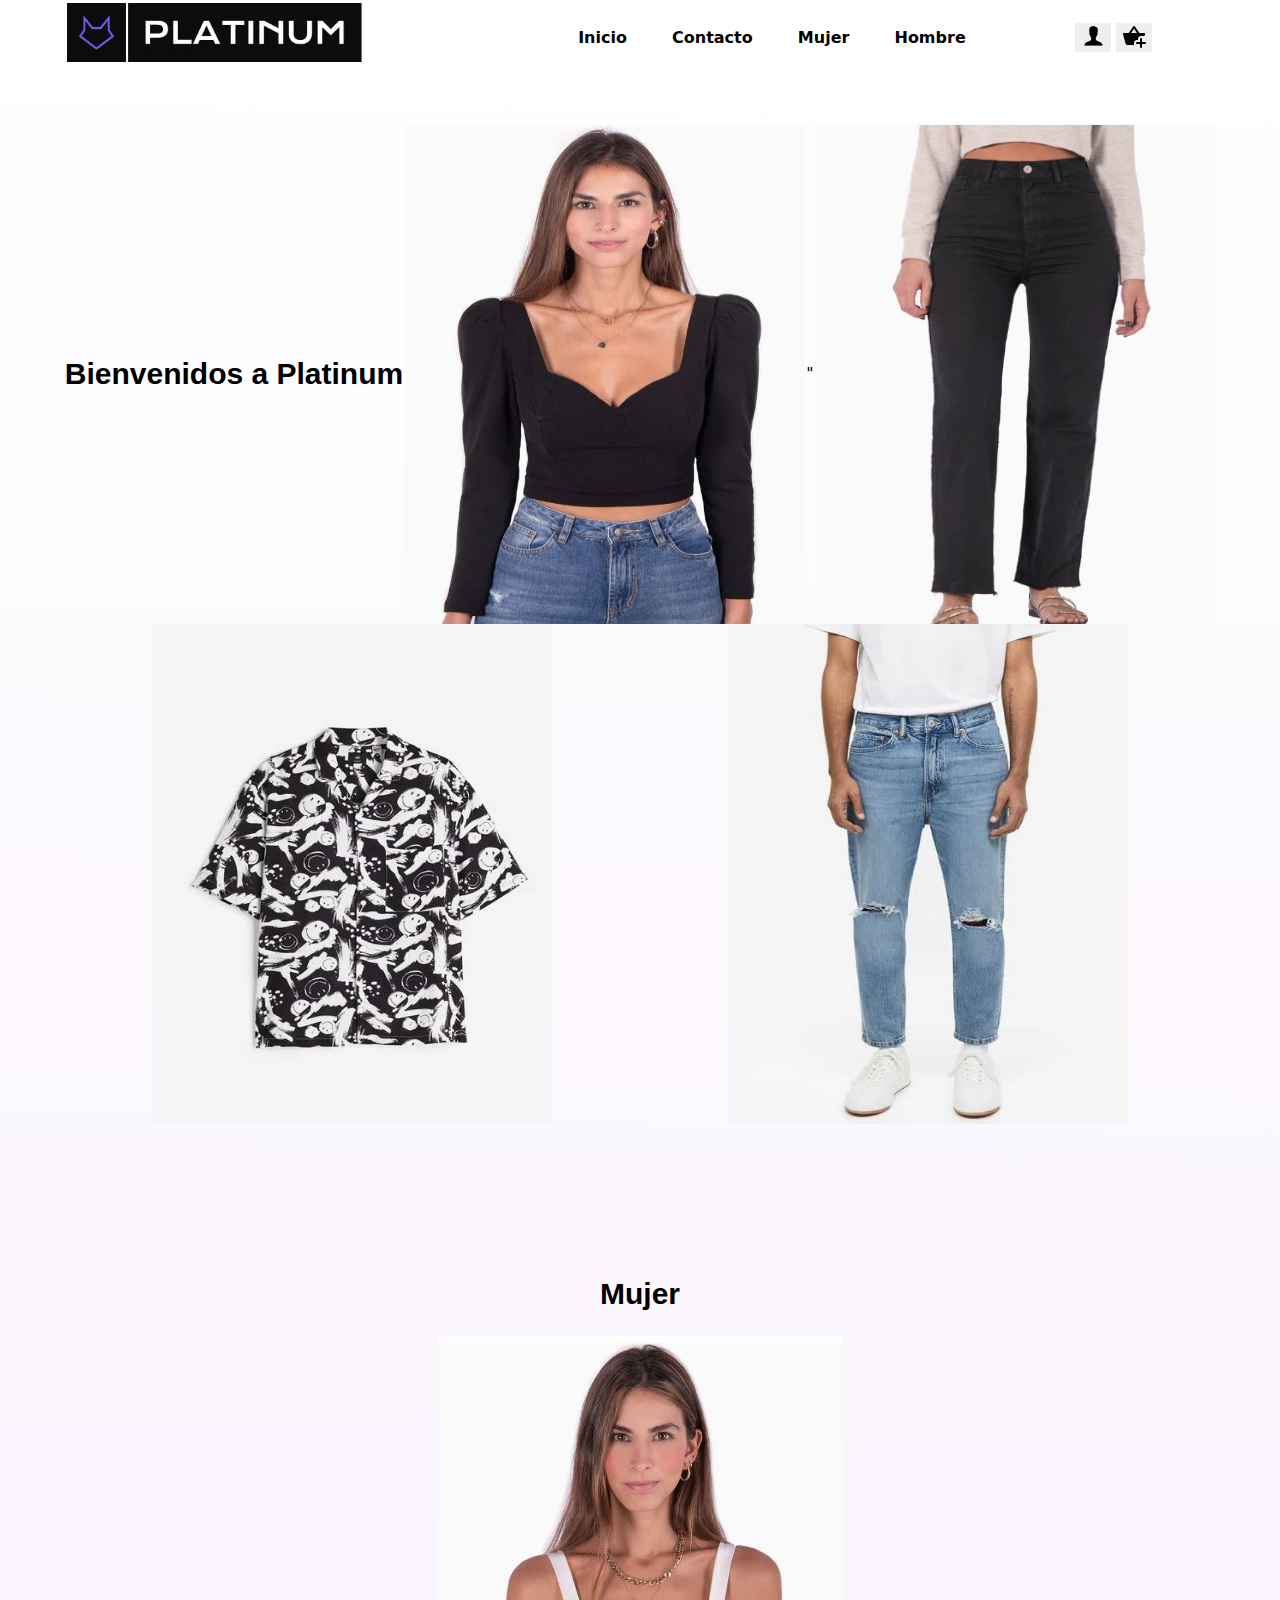
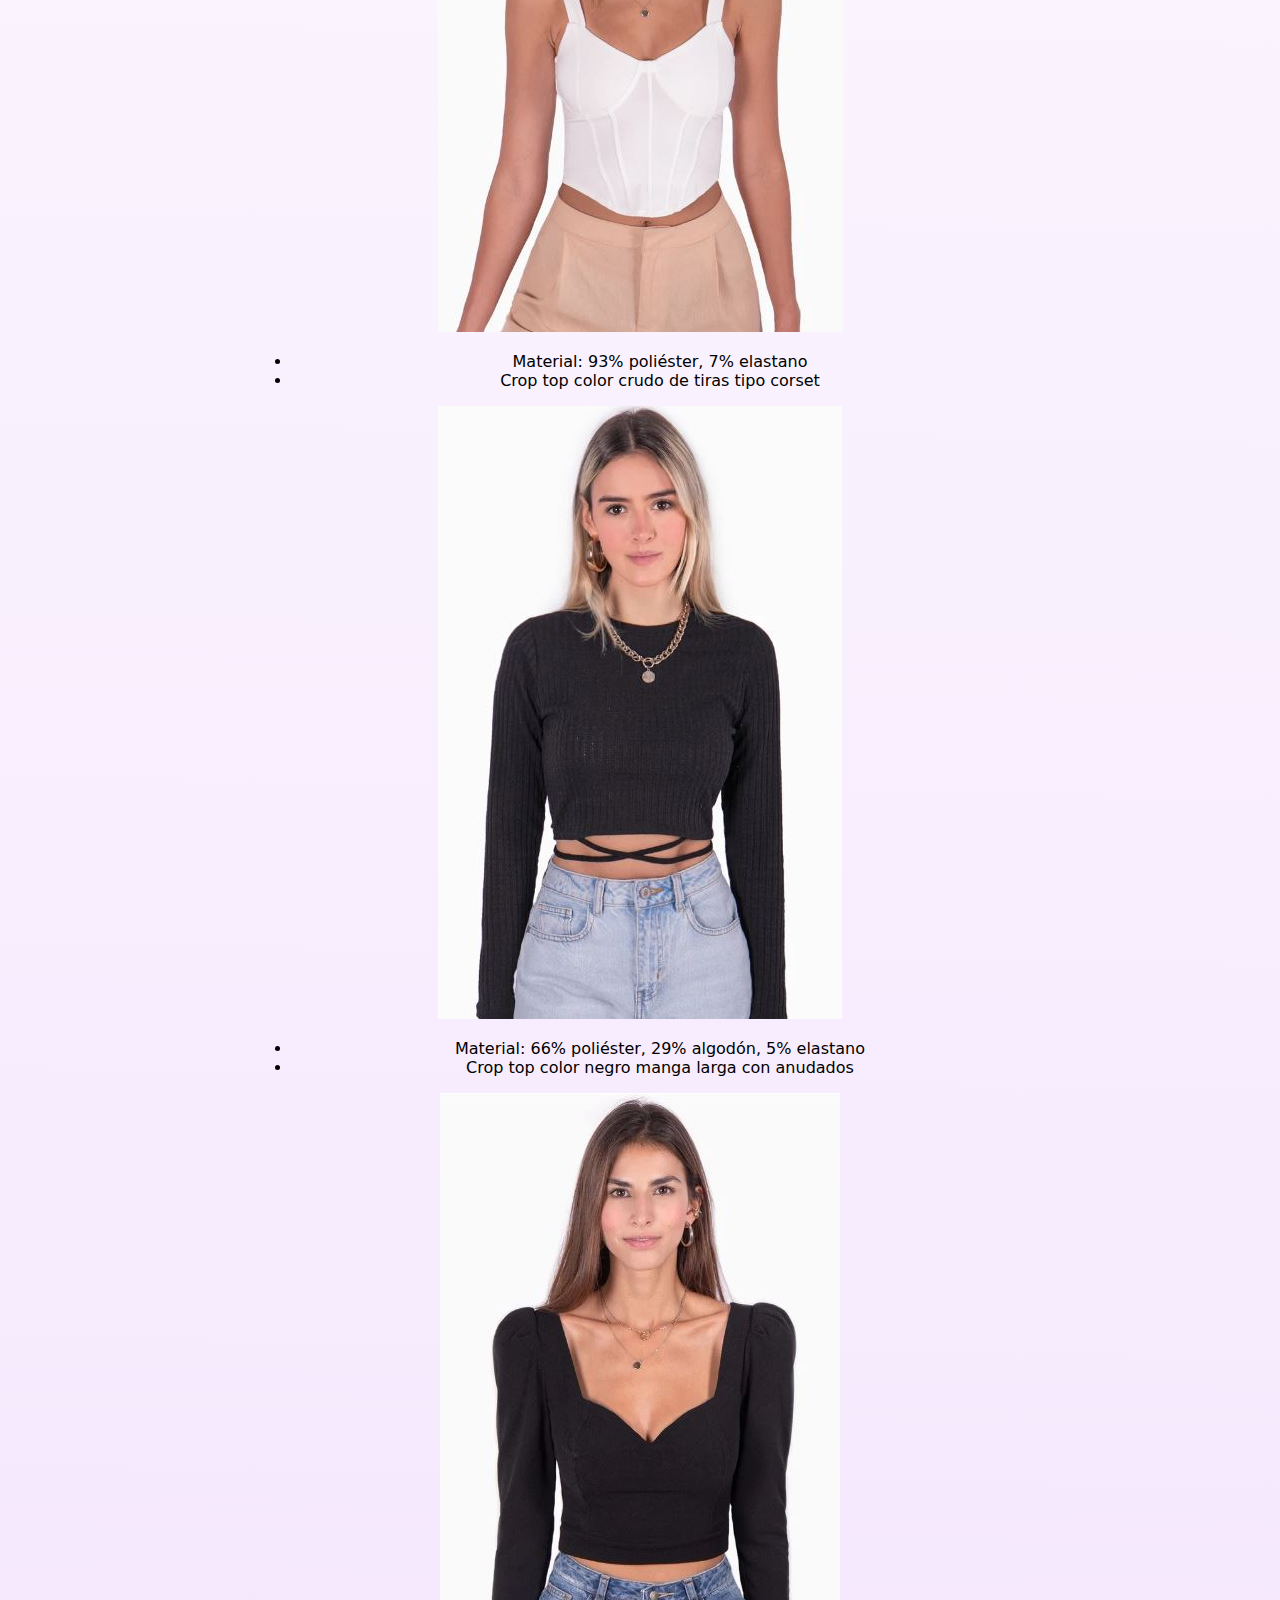
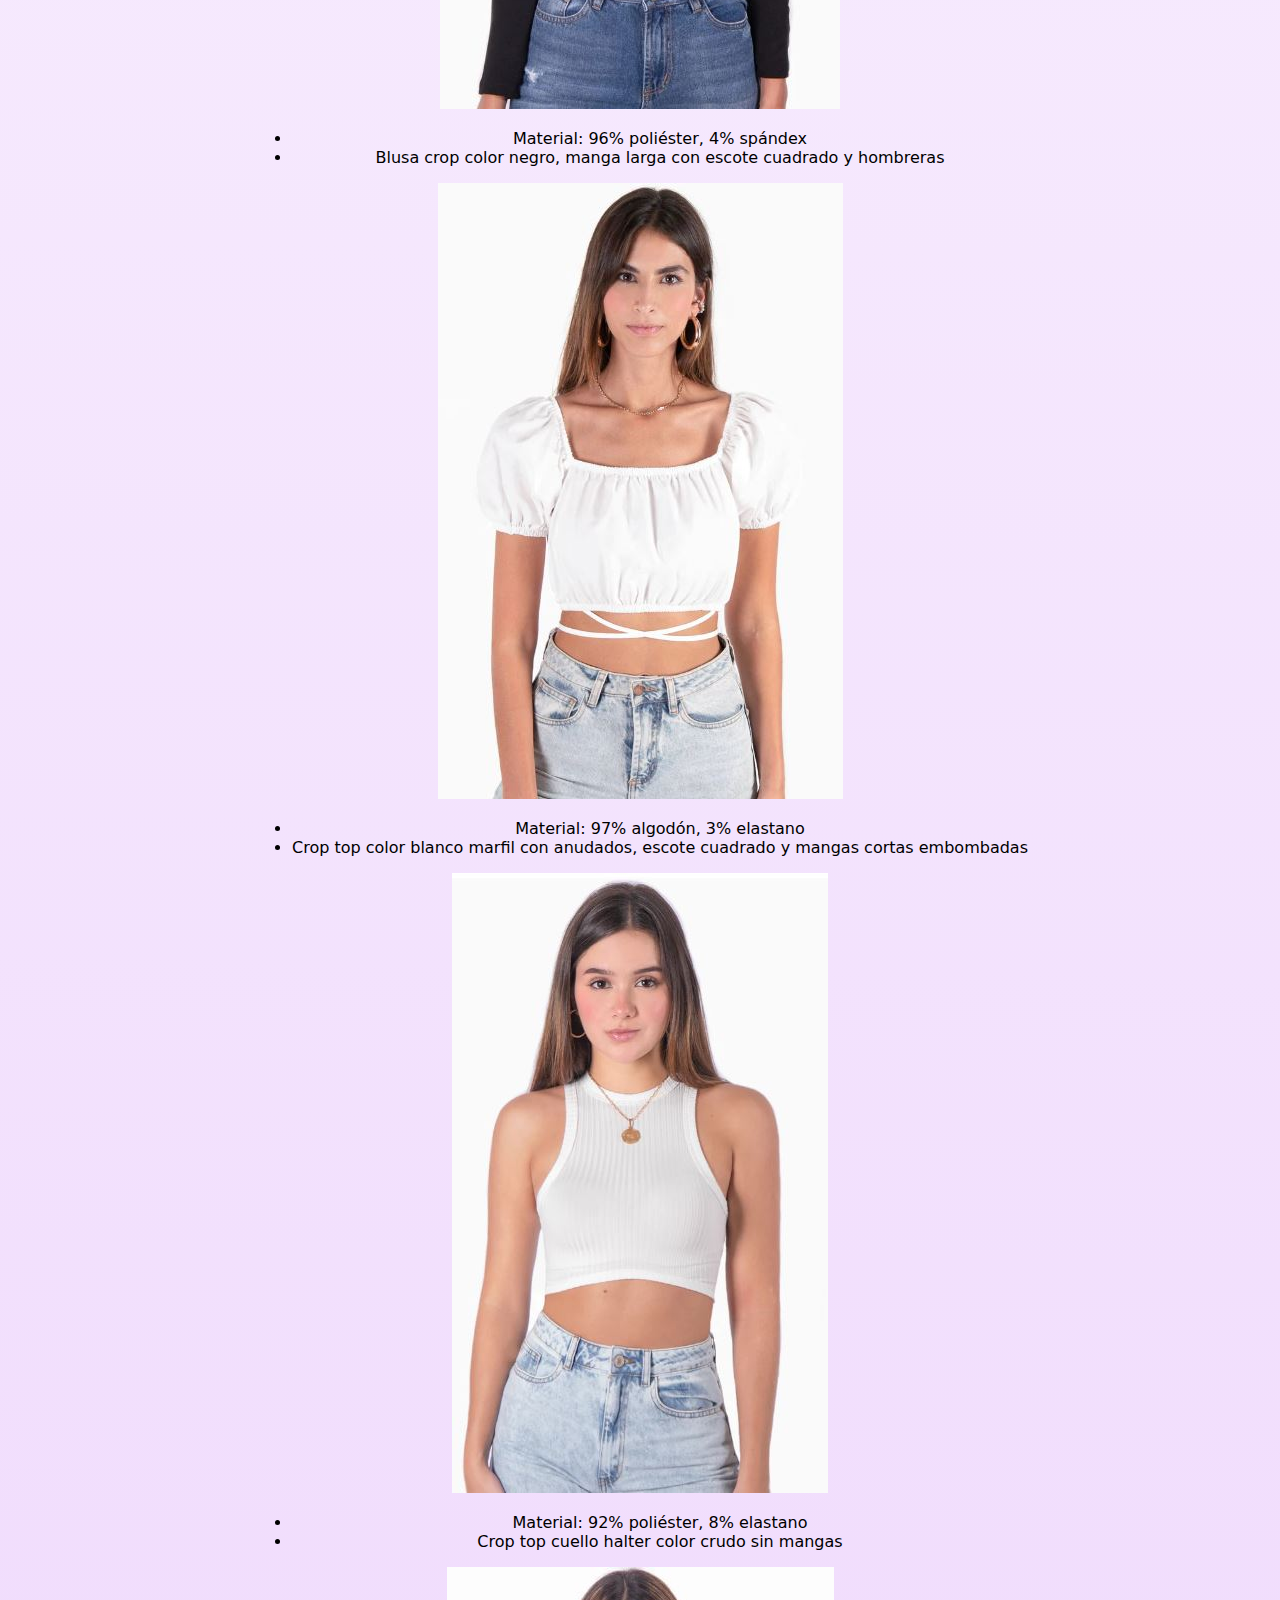
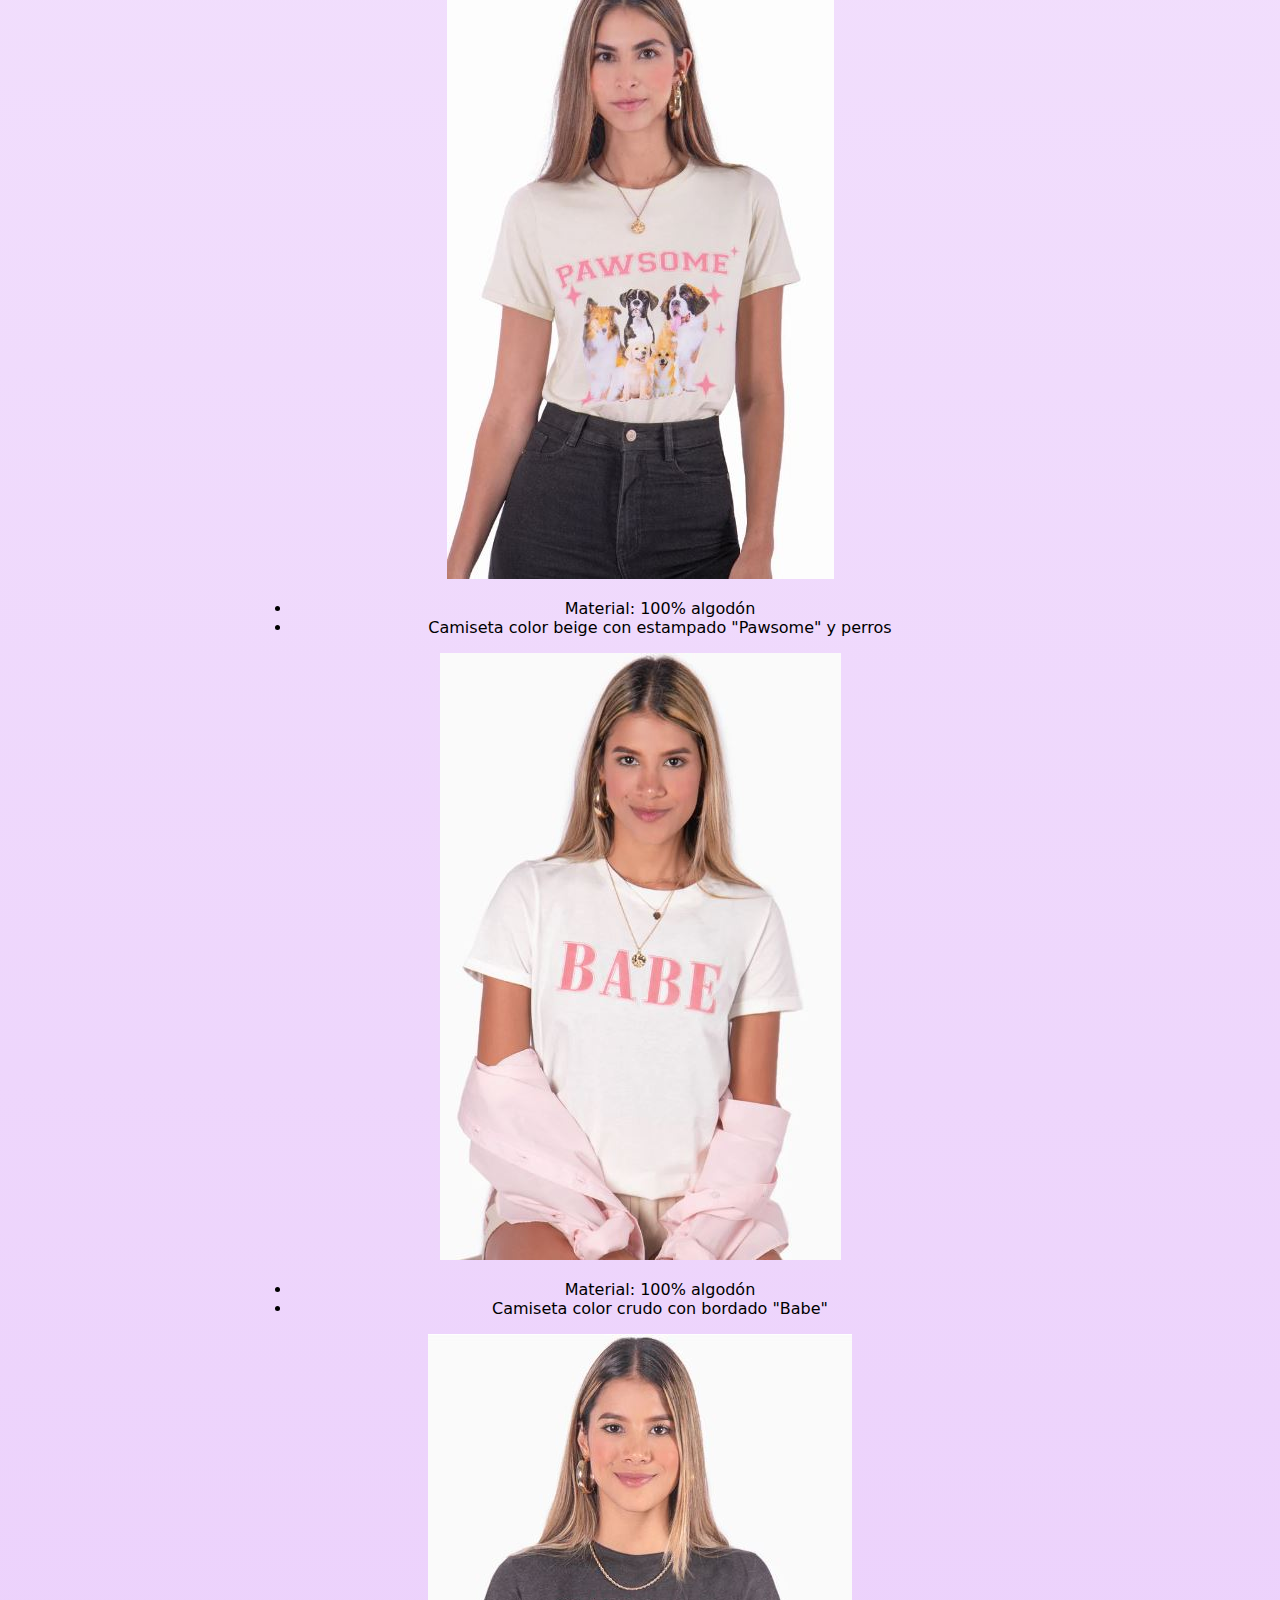
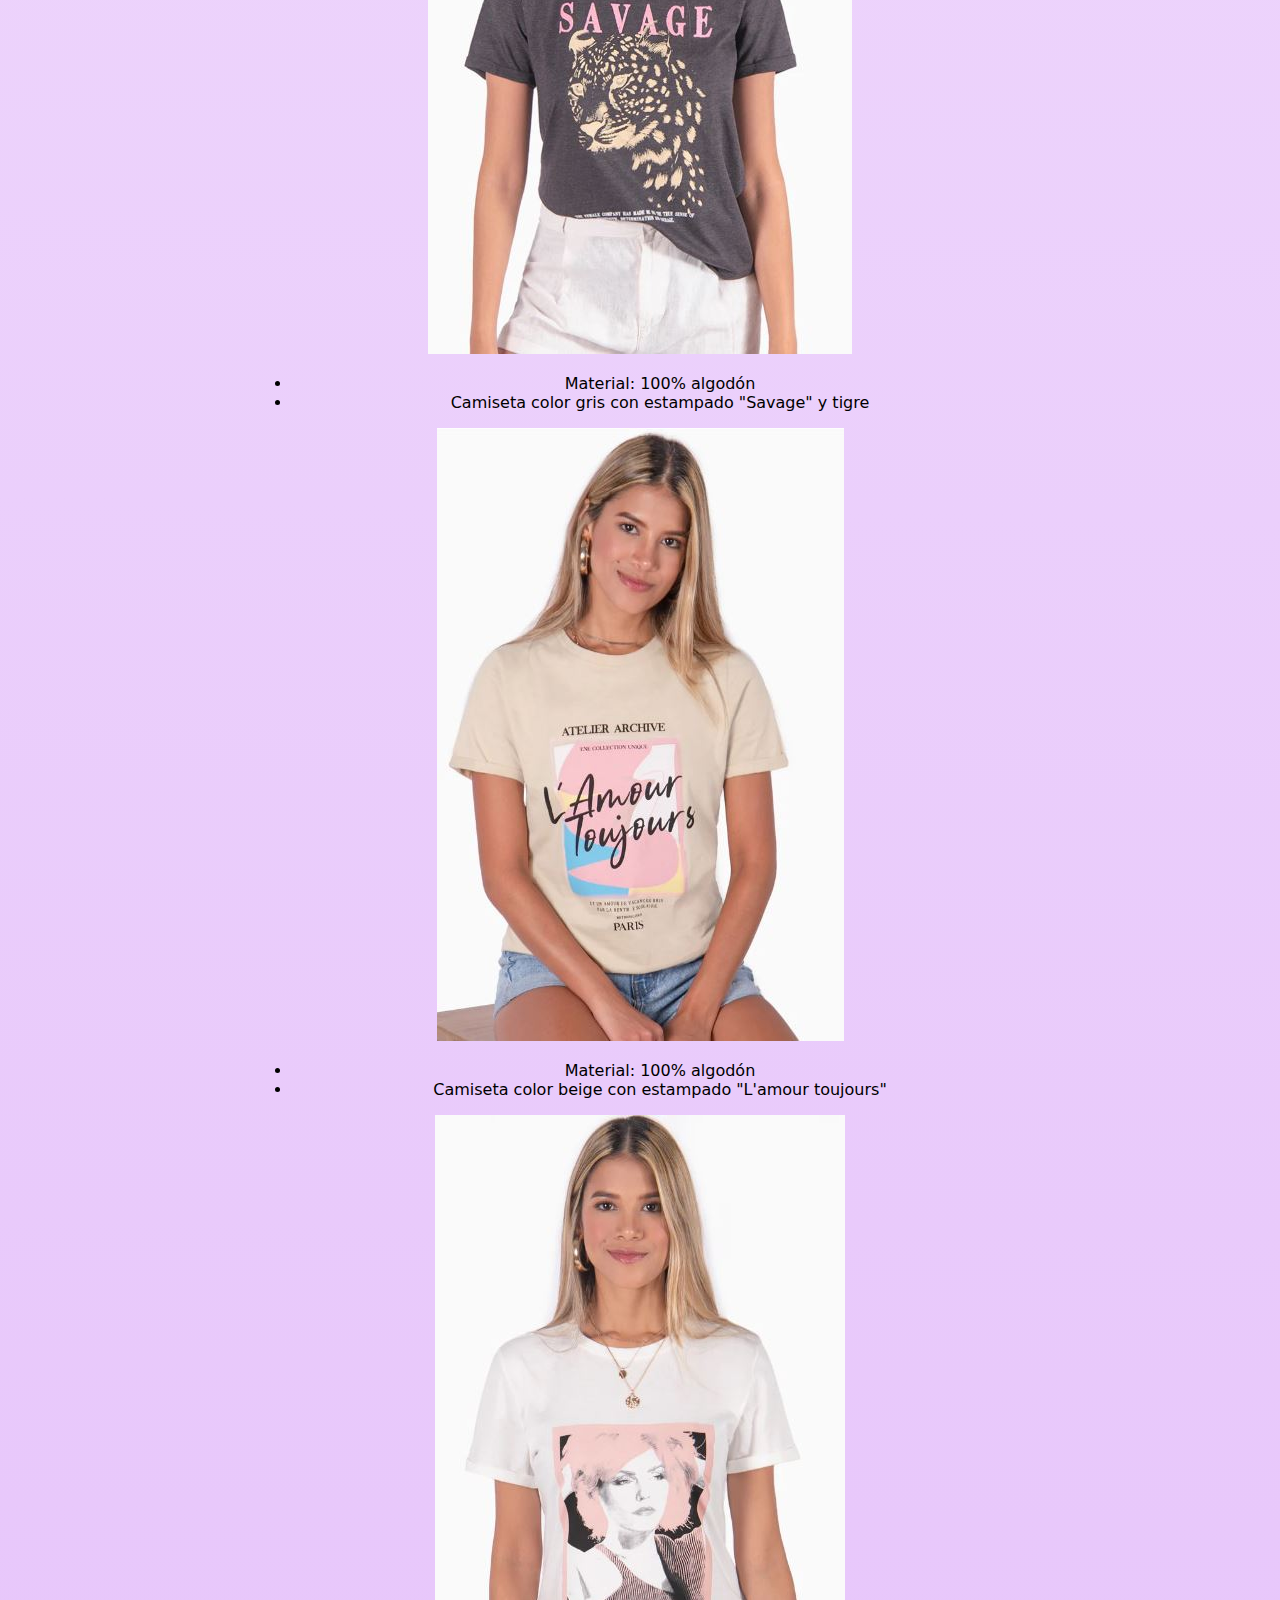
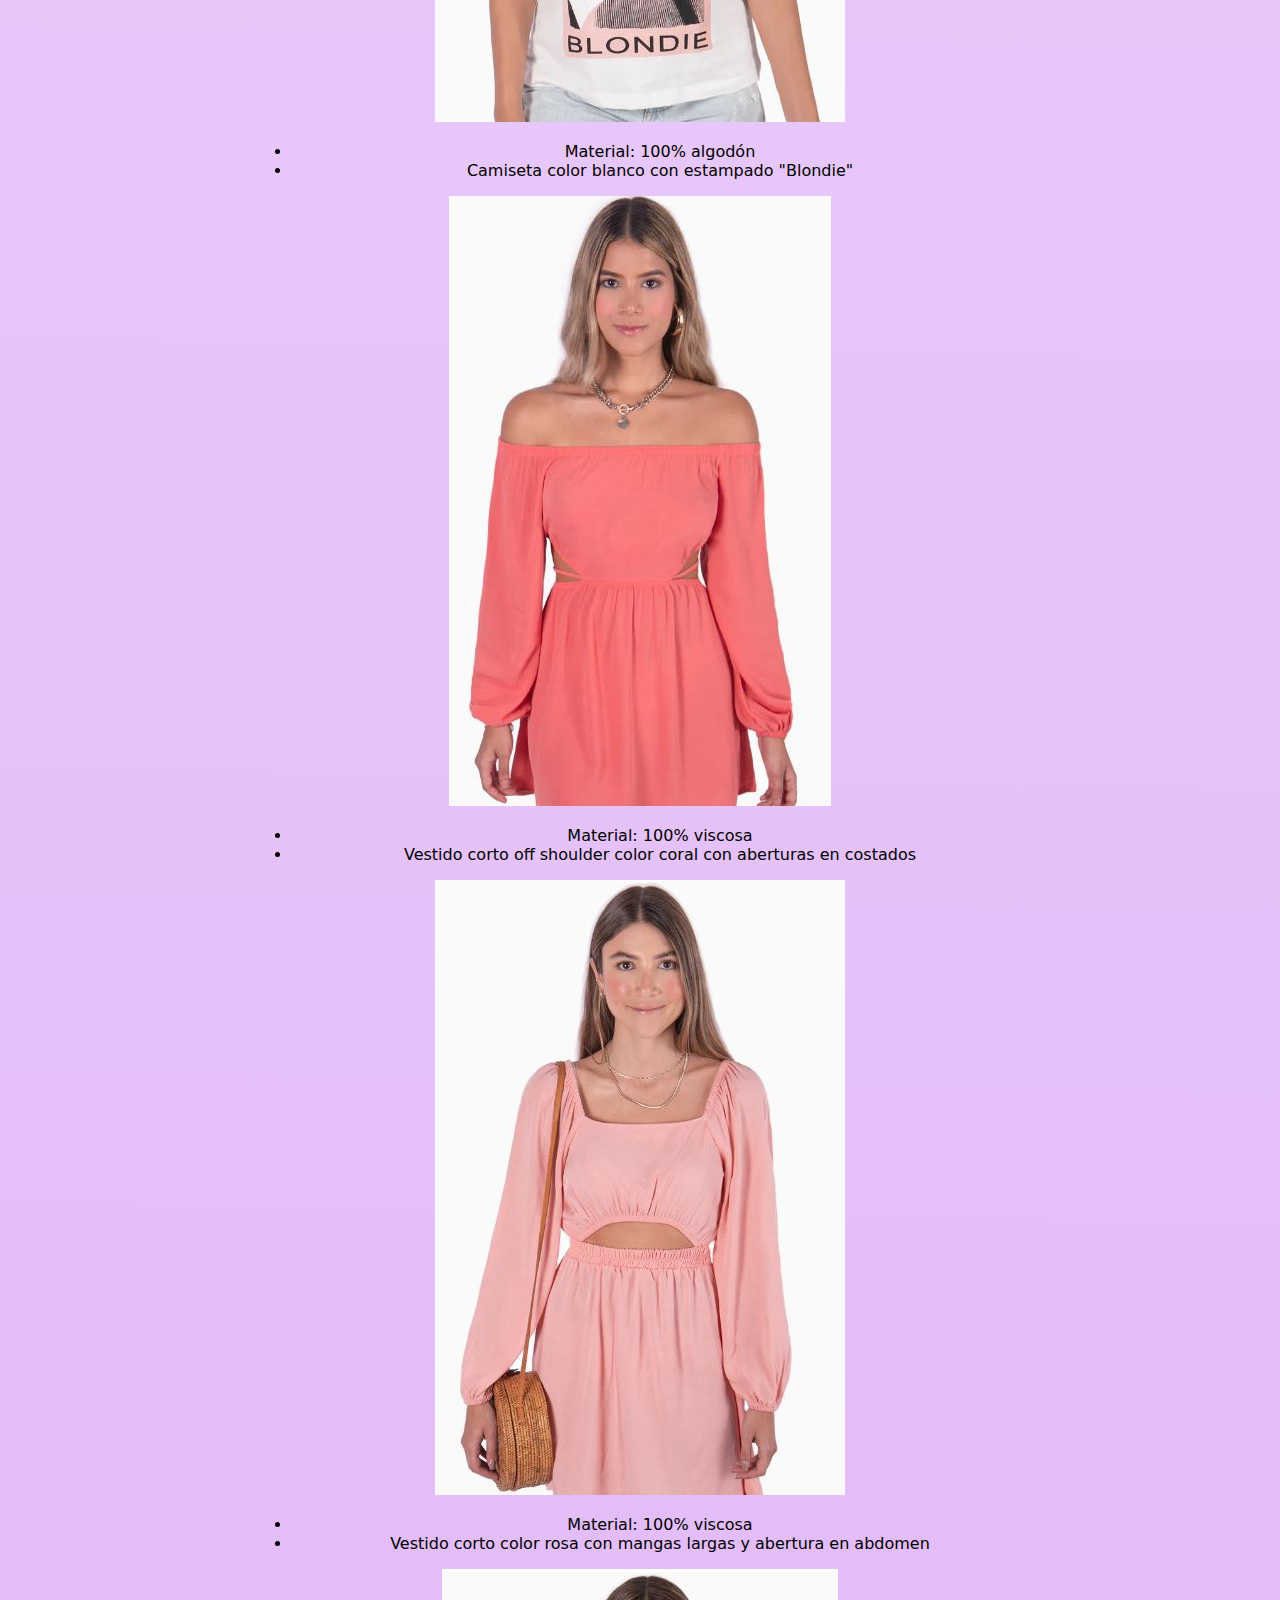
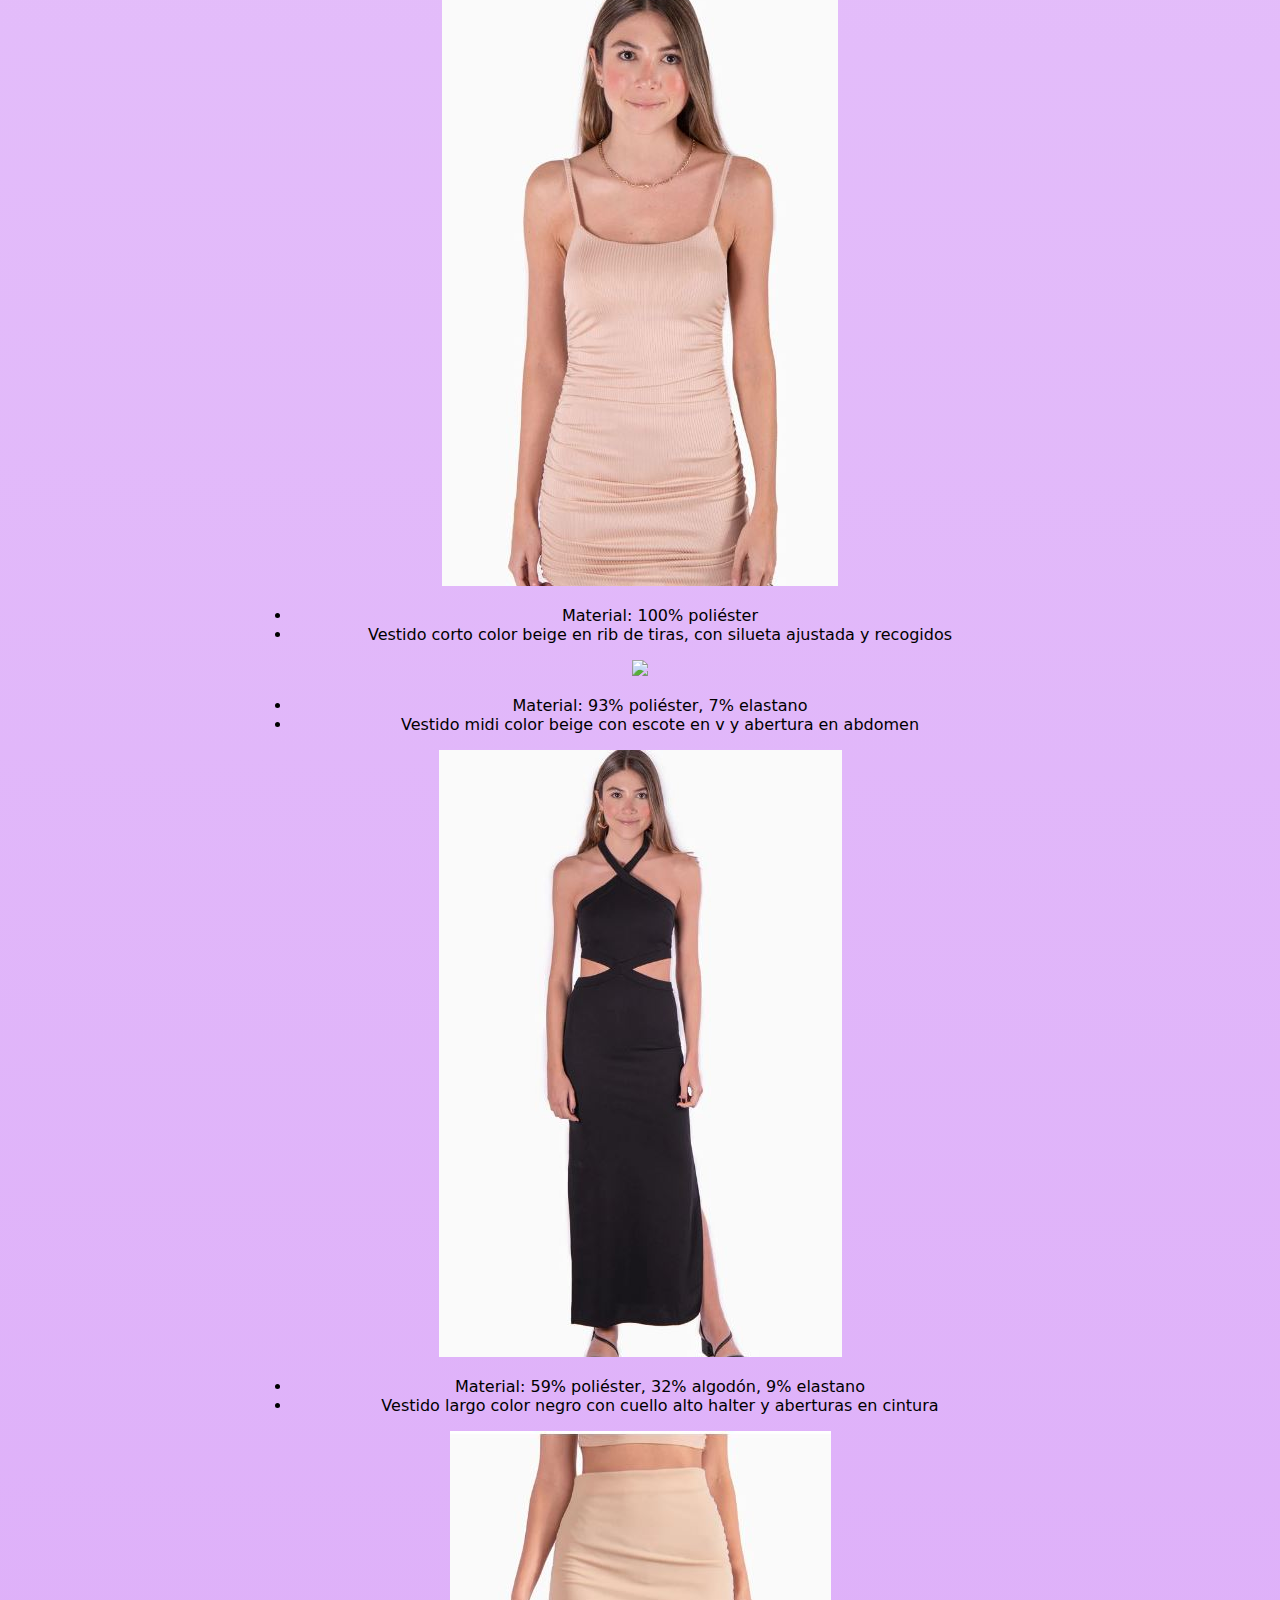
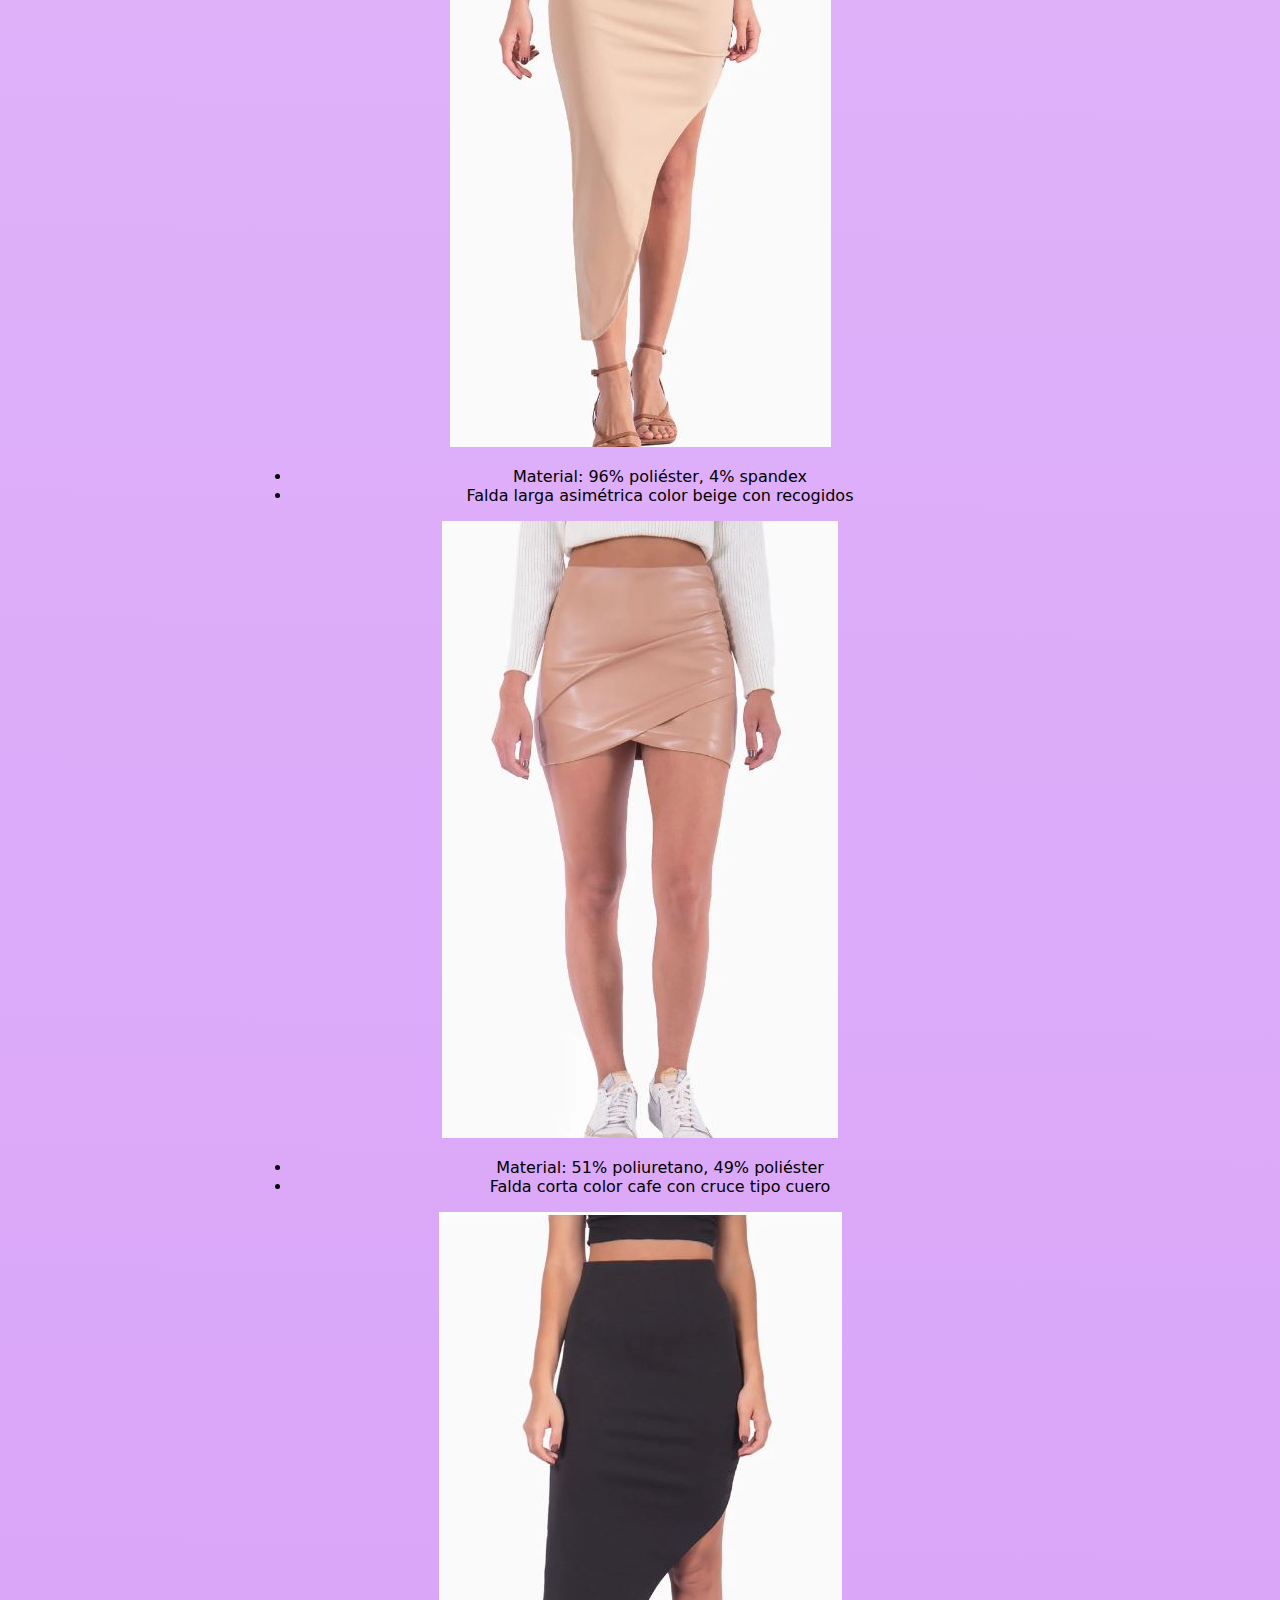
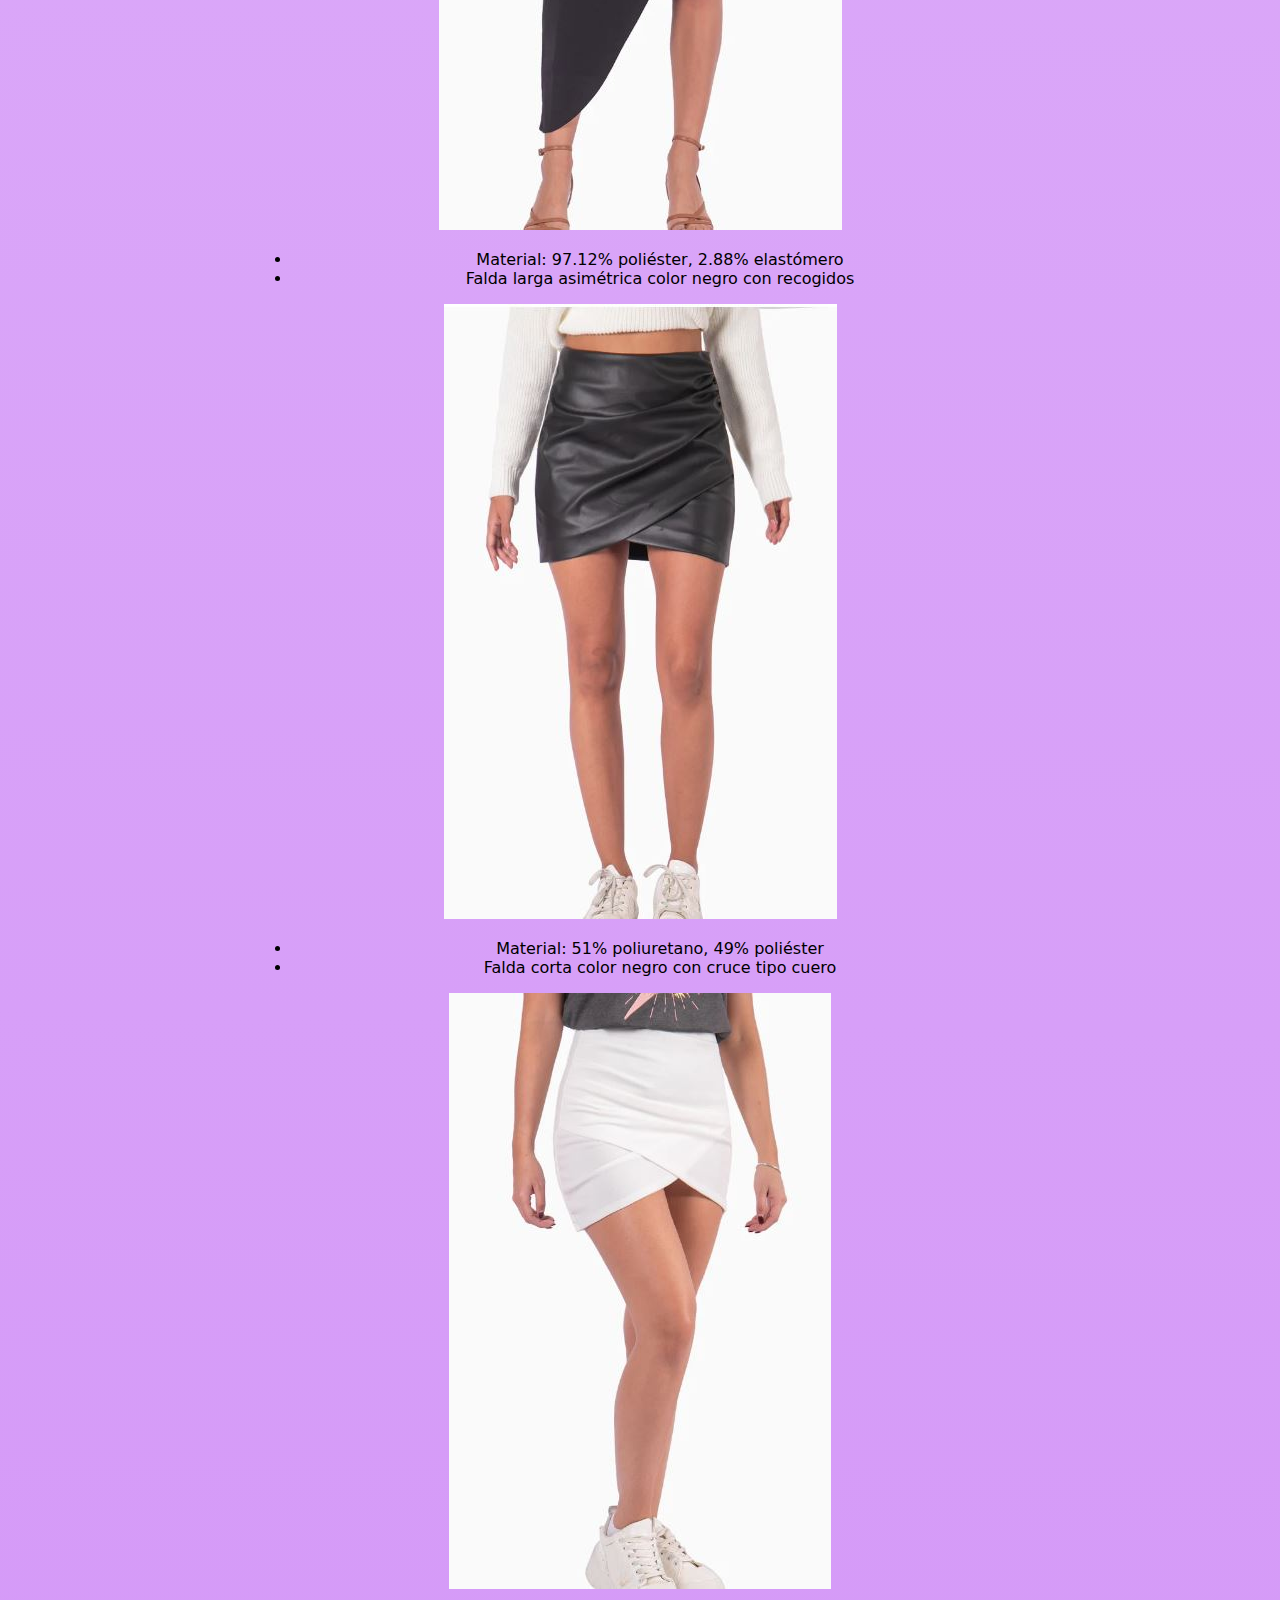
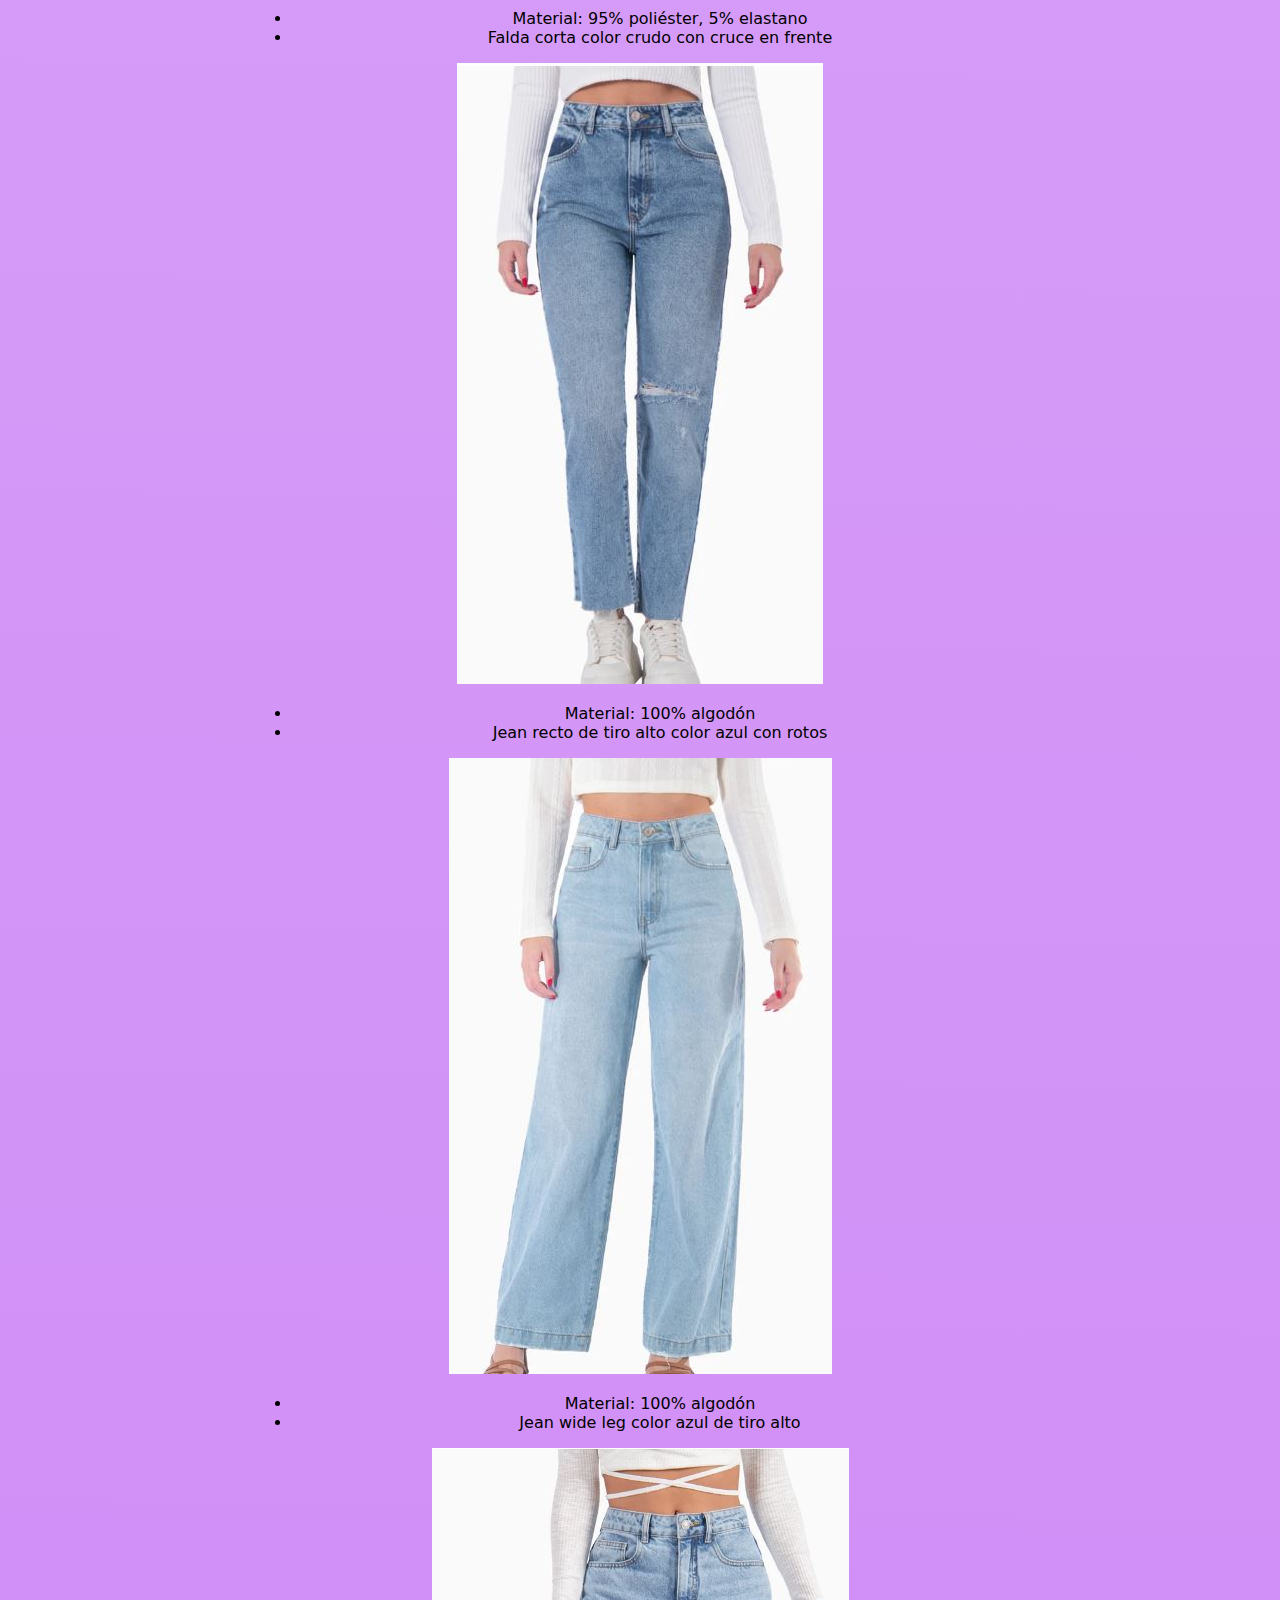
==== Pagina inicio/index.html @ c5c881a0 "platinum" ====
<!DOCTYPE html>
<html lang="en">
<head>
    <meta charset="UTF-8">
    <meta http-equiv="X-UA-Compatible" content="IE=edge">
    <meta name="viewport" content="width=device-width, initial-scale=1.0">
    <link rel="stylesheet" href="../Pagina inicio/Style.css">
    <title>Platinum</title>
</head>
<body>
    <div>
        <nav>
            <h2 class="logo"><img src="../inicio de sesion/Image/img-logo.png"></h2>
            <ul>
                <li><a href="#">Inicio</a></li>
                <li><a href="#">Contacto</a></li>
                <li><a href="#">Mujer</a></li>
                <li><a href="#">Hombre</a></li>
            </ul>
            <div class="BoxLogin"> 
                <button type="button"><img src="../Pagina inicio/Imagenes/login.png"><a href="../inicio de sesion/inicio.html"></a></button>
                <button type="button"><img src="../Pagina inicio/Imagenes/carrito.png"><a href="#"></a></button>
            </div>
        </nav>
    </div>
    <section class="Box">
        <div class="ContenedorInicio">
            <h2 class="Titulo">Bienvenidos a Platinum</h2>
            <img src="../Pagina inicio/Imagenes/TopsM/Top3.JPG">"
            <img src="../Pagina inicio/Imagenes/JeansM/Jean5.JPG">
            <img src="../Pagina inicio/Imagenes/CamisasH/Camisa3.JPG">
            <img src="../Pagina inicio/Imagenes/JeansH/Jean5.JPG">
        </div>
    </section>
    <section class="Box">
        <div class="ContenedorMujer">
            <h2 class="Titulo">Mujer</h2>
            <p></p>
            <img src="../Pagina inicio/Imagenes/TopsM/Top1.JPG">
            <p>
                <ul>
                    <li>Material: 93% poliéster, 7% elastano</li>
                    <li>Crop top color crudo de tiras tipo corset</li>
                </ul>
            </p>
            <img src="../Pagina inicio/Imagenes/TopsM/Top2.JPG">
            <p>
                <ul>
                    <li>Material: 66% poliéster, 29% algodón, 5% elastano</li>
                    <li>Crop top color negro manga larga con anudados</li>
                </ul>
            </p>
            <img src="../Pagina inicio/Imagenes/TopsM/Top3.JPG"> 
            <p>
                <ul>
                    <li>Material: 96% poliéster, 4% spándex</li>
                    <li>Blusa crop color negro, manga larga con escote cuadrado y hombreras</li>
                </ul>
            </p>
            <img src="../Pagina inicio/Imagenes/TopsM/Top4.JPG"> 
            <p>
                <ul>
                    <li>Material: 97% algodón, 3% elastano</li>
                    <li>Crop top color blanco marfil con anudados, escote cuadrado y mangas cortas embombadas</li>
                </ul>
            </p>
            <img src="../Pagina inicio/Imagenes/TopsM/Top5.JPG"> 
            <p>
                <ul>
                    <li>Material: 92% poliéster, 8% elastano</li>
                    <li>Crop top cuello halter color crudo sin mangas</li>
                </ul>
            </p>
            <img src="../Pagina inicio/Imagenes/CamisetasM/Camiseta1.JPG"> 
            <p>
                <ul>
                    <li>Material: 100% algodón</li>
                    <li>Camiseta color beige con estampado "Pawsome" y perros</li>
                </ul>
            </p>
            <img src="../Pagina inicio/Imagenes/CamisetasM/Camiseta2.JPG"> 
            <p>
                <ul>
                    <li>Material: 100% algodón</li>
                    <li>Camiseta color crudo con bordado "Babe"</li>
                </ul>
            </p>
            <img src="../Pagina inicio/Imagenes/CamisetasM/Camiseta3.JPG">
            <p>
                <ul>
                    <li>Material: 100% algodón</li>
                    <li>Camiseta color gris con estampado "Savage" y tigre</li>
                </ul>
            </p>
            <img src="../Pagina inicio/Imagenes/CamisetasM/Camiseta4.JPG">
            <p>
                <ul>
                    <li>Material: 100% algodón</li>
                    <li>Camiseta color beige con estampado "L'amour toujours"</li>
                </ul>
            </p>
            <img src="../Pagina inicio/Imagenes/CamisetasM/Camiseta5.JPG">  
            <p>
                <ul>
                    <li>Material: 100% algodón</li>
                    <li>Camiseta color blanco con estampado "Blondie"</li>
                </ul>
            </p>
            <img src="../Pagina inicio/Imagenes/VestidosM/Vestido1.JPG">
            <p>
                <ul>
                    <li>Material: 100% viscosa</li>
                    <li>Vestido corto off shoulder color coral con aberturas en costados</li>
                </ul>
            </p>
            <img src="../Pagina inicio/Imagenes/VestidosM/Vestido2.JPG">
            <p>
                <ul>
                    <li>Material: 100% viscosa</li>
                    <li>Vestido corto color rosa con mangas largas y abertura en abdomen</li>
                </ul>
            </p>
            <img src="../Pagina inicio/Imagenes/VestidosM/Vestido3.JPG">
            <p>
                <ul>
                    <li>Material: 100% poliéster</li>
                    <li>Vestido corto color beige en rib de tiras, con silueta ajustada y recogidos</li>
                </ul>
            </p>
            <img src="../Pagina inicio/Imagenes/VestidosM/Vestido4.JPG">
            <p>
                <ul>
                    <li>Material: 93% poliéster, 7% elastano</li>
                    <li>Vestido midi color beige con escote en v y abertura en abdomen</li>
                </ul>
            </p>
            <img src="../Pagina inicio/Imagenes/VestidosM/Vestido5.JPG">
            <p>
                <ul>
                    <li>Material: 59% poliéster, 32% algodón, 9% elastano</li>
                    <li>Vestido largo color negro con cuello alto halter y aberturas en cintura</li>
                </ul>
            </p>
            <img src="../Pagina inicio/Imagenes/FaldasM/Falda1.JPG">
            <p>
                <ul>
                    <li>Material: 96% poliéster, 4% spandex</li>
                    <li>Falda larga asimétrica color beige con recogidos</li>
                </ul>
            </p>
            <img src="../Pagina inicio/Imagenes/FaldasM/Falda2.JPG">
            <p>
                <ul>
                    <li>Material: 51% poliuretano, 49% poliéster</li>
                    <li>Falda corta color cafe con cruce tipo cuero</li>
                </ul>
            </p>
            <img src="../Pagina inicio/Imagenes/FaldasM/Falda3.JPG">
            <p>
                <ul>
                    <li>Material: 97.12% poliéster, 2.88% elastómero</li>
                    <li>Falda larga asimétrica color negro con recogidos</li>
                </ul>
            </p>
            <img src="../Pagina inicio/Imagenes/FaldasM/Falda4.JPG">
            <p>
                <ul>
                    <li>Material: 51% poliuretano, 49% poliéster</li>
                    <li>Falda corta color negro con cruce tipo cuero</li>
                </ul>
            </p>
            <img src="../Pagina inicio/Imagenes/FaldasM/Falda5.JPG">
            <p>
                <ul>
                    <li>Material: 95% poliéster, 5% elastano</li>
                    <li>Falda corta color crudo con cruce en frente</li>
                </ul>
            </p>
            <img src="../Pagina inicio/Imagenes/JeansM/Jean1.JPG">
            <p>
                <ul>
                    <li>Material: 100% algodón</li>
                    <li>Jean recto de tiro alto color azul con rotos</li>
                </ul>
            </p>
            <img src="../Pagina inicio/Imagenes/JeansM/Jean2.JPG">
            <p>
                <ul>
                    <li>Material: 100% algodón</li>
                    <li>Jean wide leg color azul de tiro alto</li>
                </ul>
            </p>
            <img src="../Pagina inicio/Imagenes/JeansM/Jean3.JPG">
            <p>
                <ul>
                    <li>Material: 100% algodón</li>
                    <li>Jean recto con silueta mom y lavado azul</li>
                </ul>
            </p>
            <img src="../Pagina inicio/Imagenes/JeansM/Jean4.JPG">
            <p>
                <ul>
                    <li>Material: 100% algodón</li>
                    <li>Jean recto color azul de tiro alto con abertura en bota</li>
                </ul>
            </p>
            <img src="../Pagina inicio/Imagenes/JeansM/Jean5.JPG">
            <p>
                <ul>
                    <li>Material: 74% algodón, 23% poliéster, 3% elastano</li>
                    <li>Jean recto de tiro alto color negro full length</li>
                </ul>
            </p>
        </div>
    </section>
    <section class="Box">
        <div class="ContenedorHombre">
            <h2 class="Titulo">Hombre</h2>
            <p></p>
            <img src="../Pagina inicio/Imagenes/CamisasH/Camisa1.JPG">
            <p>
                <ul>
                    <li>Lino 100%, Corte relajado</li>
                </ul>
            </p>
            <img src="../Pagina inicio/Imagenes/CamisasH/Camisa2.JPG">
            <p>
                <ul>
                    <li>Viscosa 100%, Corte estandar</li>
                </ul>
            </p>
            <img src="../Pagina inicio/Imagenes/CamisasH/Camisa3.JPG">
            <p>
                <ul>
                    <li>Algodón 100%, Corte estandar</li>
                </ul>
            </p>
            <img src="../Pagina inicio/Imagenes/CamisasH/Camisa4.JPG">
            <p>
                <ul>
                    <li>Algodón 100%, Corte estandar</li>
                </ul>
            </p>
            <img src="../Pagina inicio/Imagenes/CamisasH/Camisa5.JPG">
            <p>
                <ul>
                    <li>Algodón 100%, Corte estandar</li>
                </ul>
            </p>
            <img src="../Pagina inicio/Imagenes/CamisetasH/Camiseta1.JPG">
            <p>
                <ul>
                    <li>Algodón 100%, Corte estandar</li>
                </ul>
            </p>
            <img src="../Pagina inicio/Imagenes/CamisetasH/Camiseta2.JPG">
            <p>
                <ul>
                    <li>Algodón 100%, Corte estandar</li>
                </ul>
            </p>
            <img src="../Pagina inicio/Imagenes/CamisetasH/Camiseta2.1.JPG">
            <img src="../Pagina inicio/Imagenes/CamisetasH/Camiseta3.JPG">
            <p>
                <ul>
                    <li>Algodón 100%, Corte estandar</li>
                </ul>
            </p>
            <img src="../Pagina inicio/Imagenes/CamisetasH/Camiseta3.1.JPG">
            <img src="../Pagina inicio/Imagenes/CamisetasH/Camiseta4.JPG">
            <p>
                <ul>
                    <li>Algodón 100%, Corte estandar</li>
                </ul>
            </p>
            <img src="../Pagina inicio/Imagenes/CamisetasH/Camiseta4.1.JPG">
            <img src="../Pagina inicio/Imagenes/CamisetasH/Camiseta5.JPG">
            <p>
                <ul>
                    <li>Algodón 100%, Corte estandar</li>
                </ul>
            </p>
            <img src="../Pagina inicio/Imagenes/CamisetasH/Camiseta5.1.JPG">
            <img src="../Pagina inicio/Imagenes/JeansH/Jean1.JPG">
            <p>
                <ul>
                    <li>Algodón 35%,Poliéster 65%, Corte extraajustado</li>
                </ul>
            </p>
            <img src="../Pagina inicio/Imagenes/JeansH/Jean2.JPG">
            <p>
                <ul>
                    <li>Algodón 35%,Poliéster 65%, Corte extraajustado</li>
                </ul>
            </p>
            <img src="../Pagina inicio/Imagenes/JeansH/Jean3.JPG">
            <p>
                <ul>
                    <li>Algodón 35%,Poliéster 65%, Corte ajustado</li>
                </ul>
            </p>
            <img src="../Pagina inicio/Imagenes/JeansH/Jean4.JPG">
            <p>
                <ul>
                    <li>Algodón 35%,Poliéster 65%, Corte ajustado</li>
                </ul>
            </p>
            <img src="../Pagina inicio/Imagenes/JeansH/Jean5.JPG">
            <p>
                <ul>
                    <li>Algodón 35%,Poliéster 65%, corte estandar</li>
                </ul>
            </p>
        </div>
    </section>
    <footer>
        <h2 class="Titulo">Contacto</h2>
        <ul>
            <li>Santiago Ceballos Giraldo</li>
            <li>santiago_ceballos@elpoli.edu.co</li>
            <li>Santiago Gaviria Mesa</li>
            <li>santiago_gaviria23201@elpoli.edu.co</li>
            <li>Yeseidy Correa Vargas</li>
            <li>yeseidy_correa@elpoli.edu.co</li>
        </ul>
    </footer>
</body>
</html>
---- Pagina inicio/Style.css ----
body {
    margin: 0;
    padding: 0;
    border: 0;
    font-family: system-ui, -apple-system, BlinkMacSystemFont, 'Segoe UI', Roboto, Oxygen, Ubuntu, Cantarell, 'Open Sans', 'Helvetica Neue', sans-serif;
    background: linear-gradient(1deg, #aa33f0, #FFFFFF);
    height: auto;
    width: auto;
    text-align: center;
    display: flex;
    flex-direction: column;
    flex-wrap: wrap;
    margin: 0 auto;
}

nav{
    height: 50px;
    display: flex;
    align-items: center;
    justify-content: space-between;
    padding-right: 10%;
    padding-top: 1%;
}

span{
    color: #aa33f0;
}

nav ul li{
    list-style-type: none;
    display: inline-block;
    padding: 10px 20px;
}

nav ul li a{
    color: black;
    text-decoration: none;
    font-weight: bold;
}

nav ul li a:hover{
    color: #aa33f0;
    transition: .3s;
}

button{
    border: none;
    color: black;
    transition: .4s;
}

button:hover{
    transform: scale(1.3);
    cursor: pointer;
}

.Titulo{
    font-family: 'Lucida Sans', 'Lucida Sans Regular', 'Lucida Grande', 'Lucida Sans Unicode', Geneva, Verdana, sans-serif;
    font-size: 30px;
}

.ContenedorInicio{
    display: flex;
    flex-flow: row wrap;
    justify-content: space-around;
    align-items: center;
}

.Box{
    display: flex;
    justify-content: center;
    align-items: center;
    margin: 5%;
    padding: auto;
}


.ContenedorInicio img{
    width: 400px;
    height: 500px;
    border: 2px black;
}
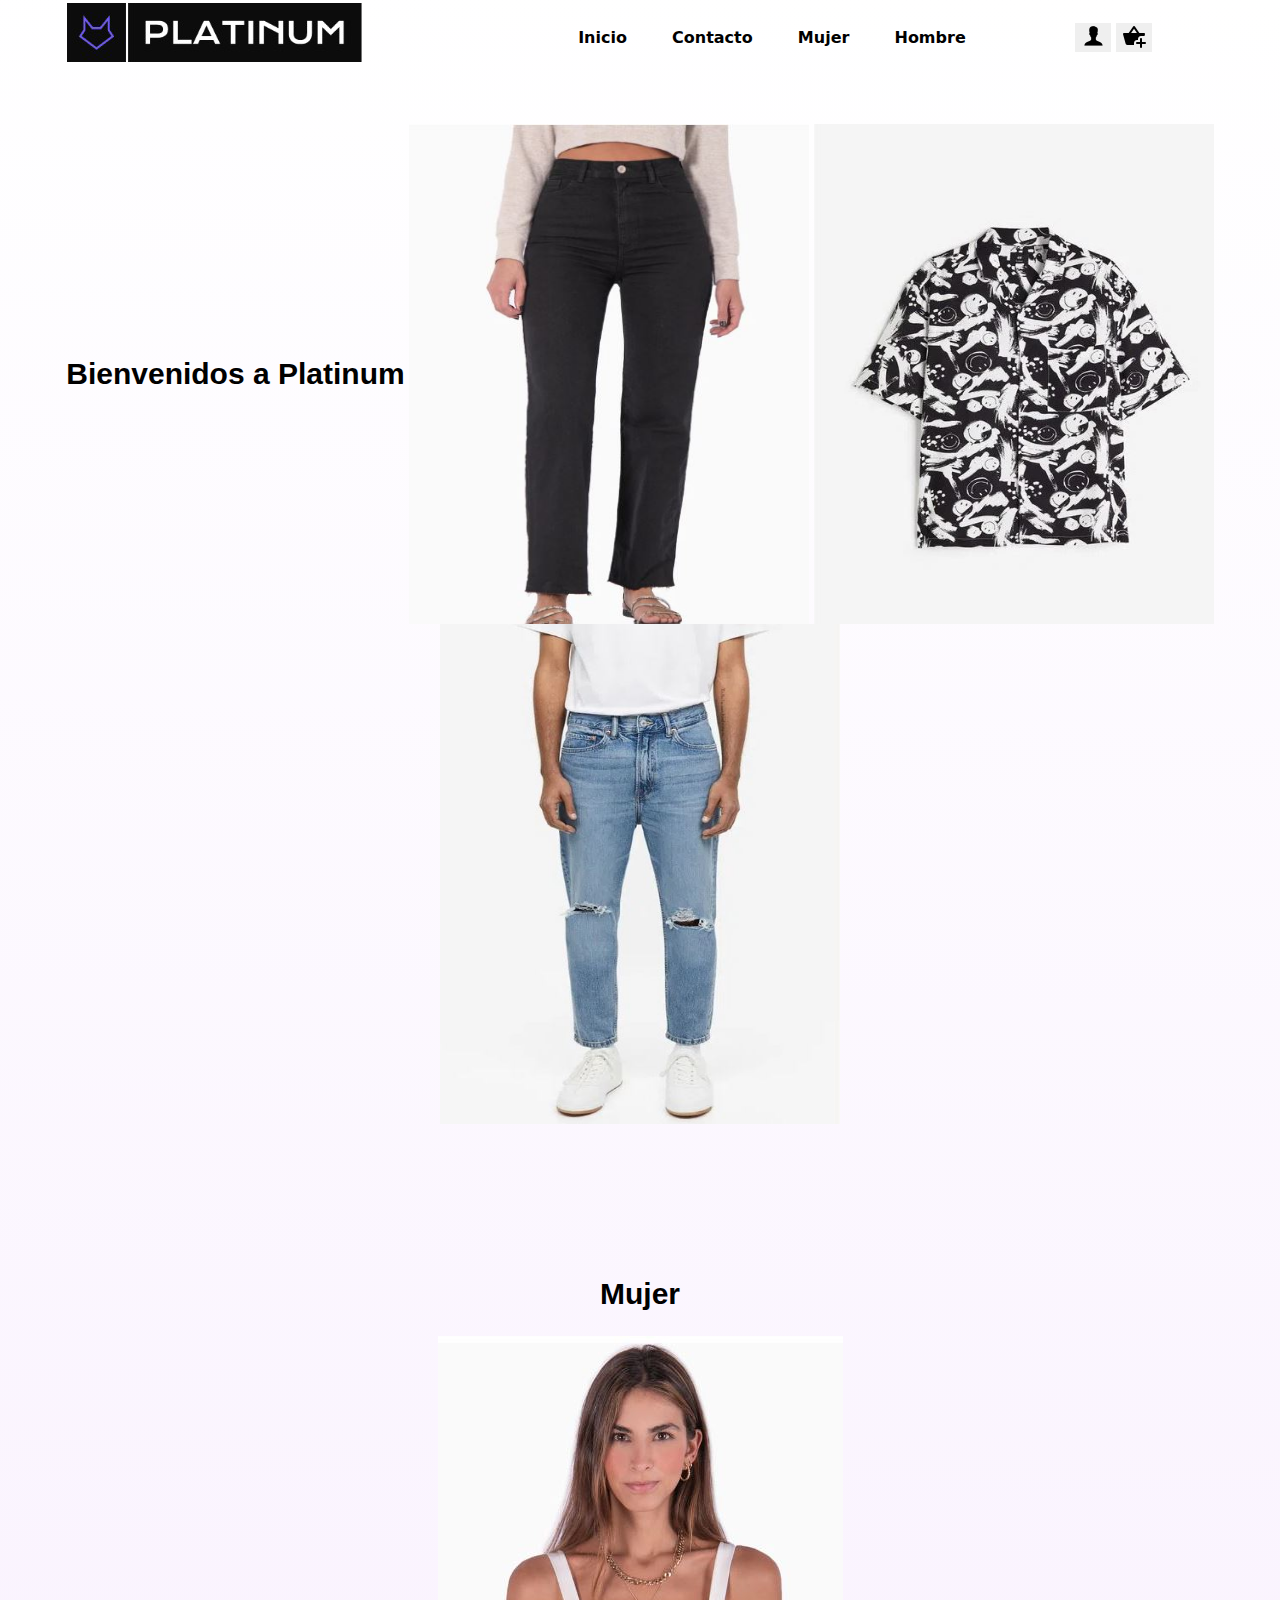
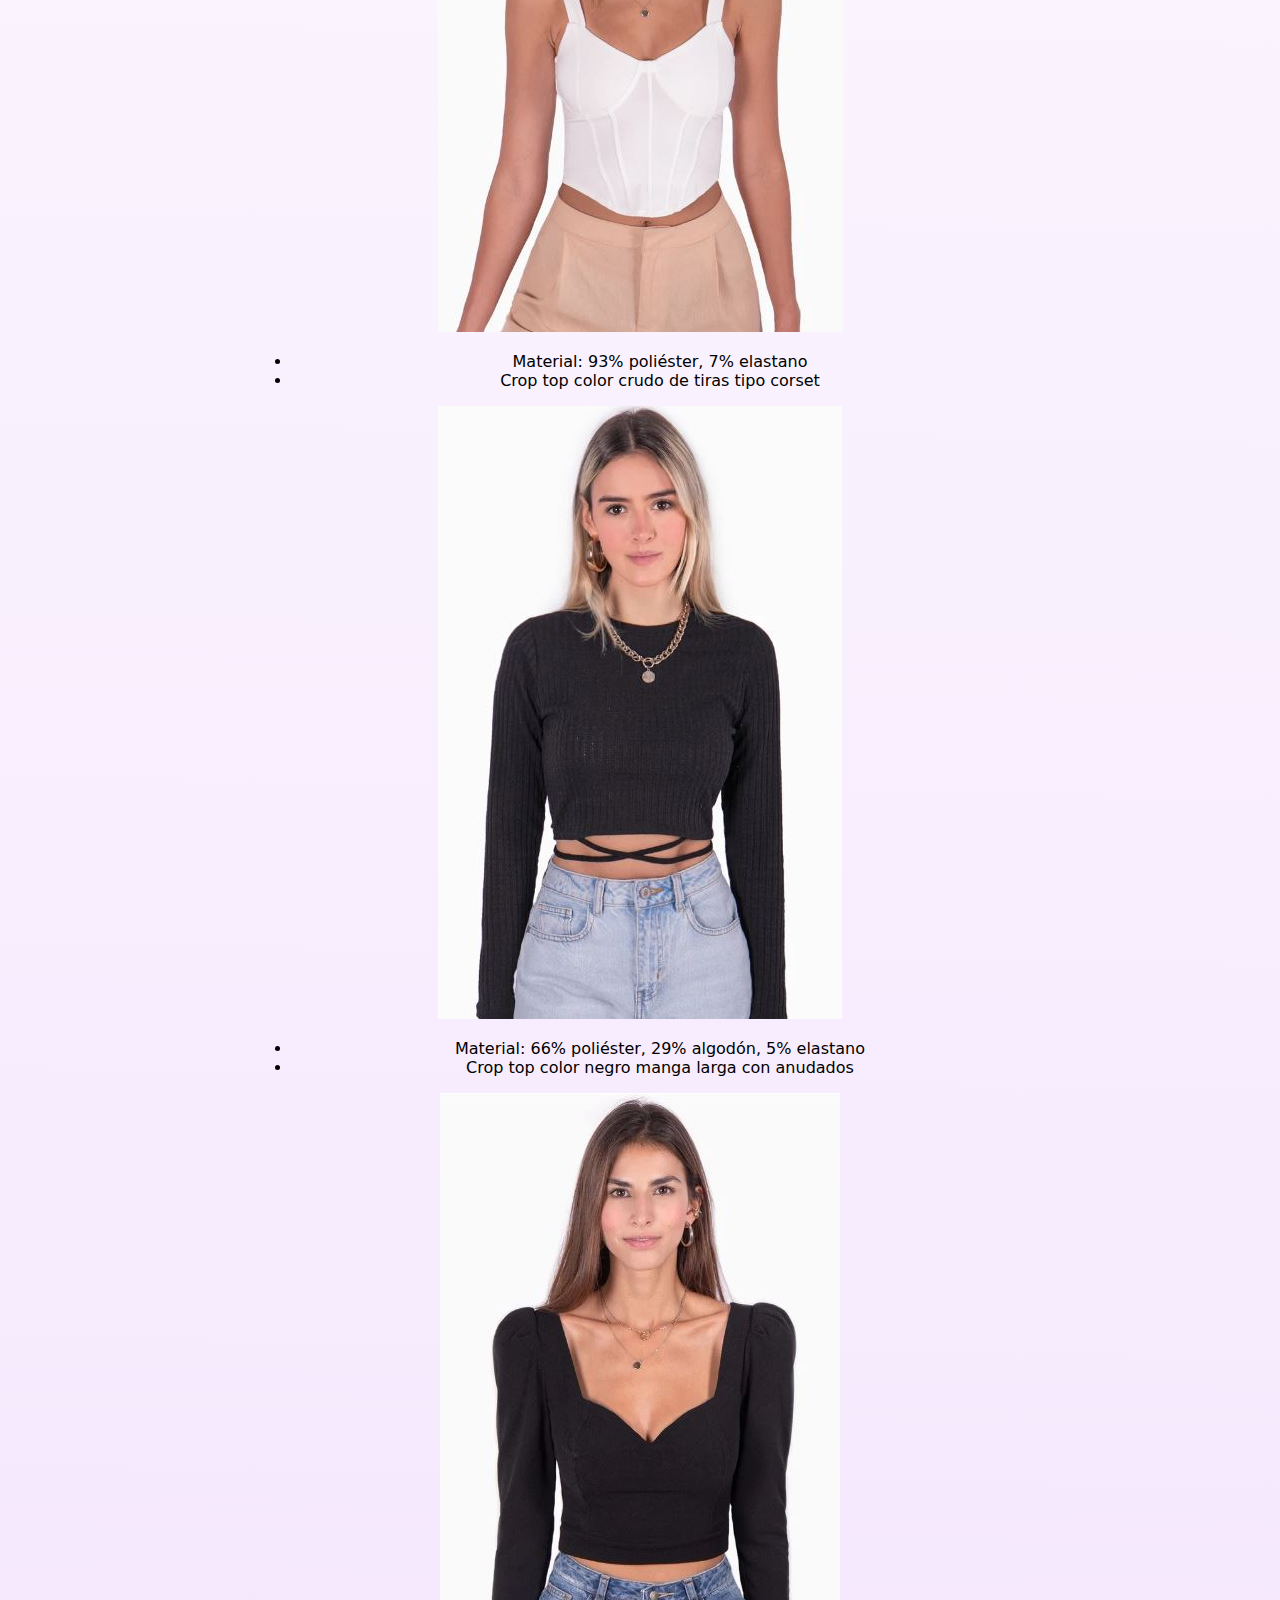
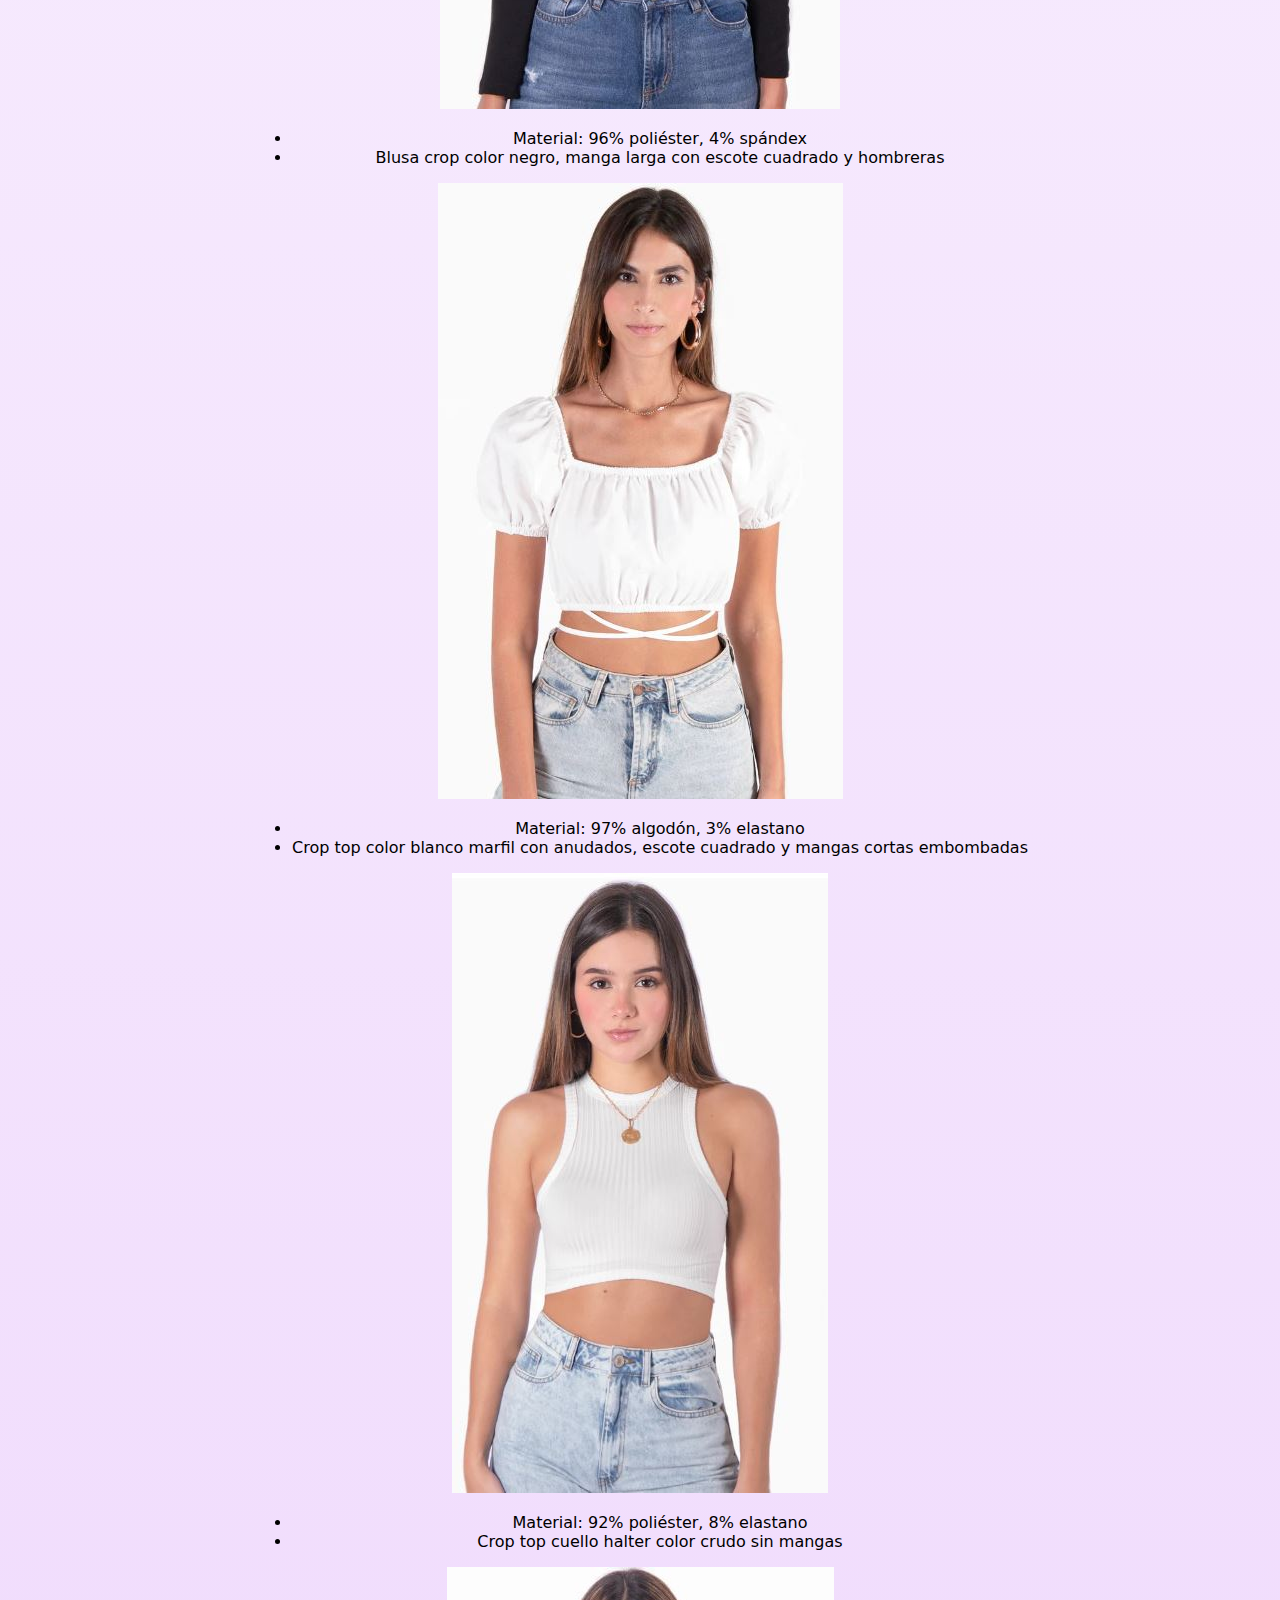
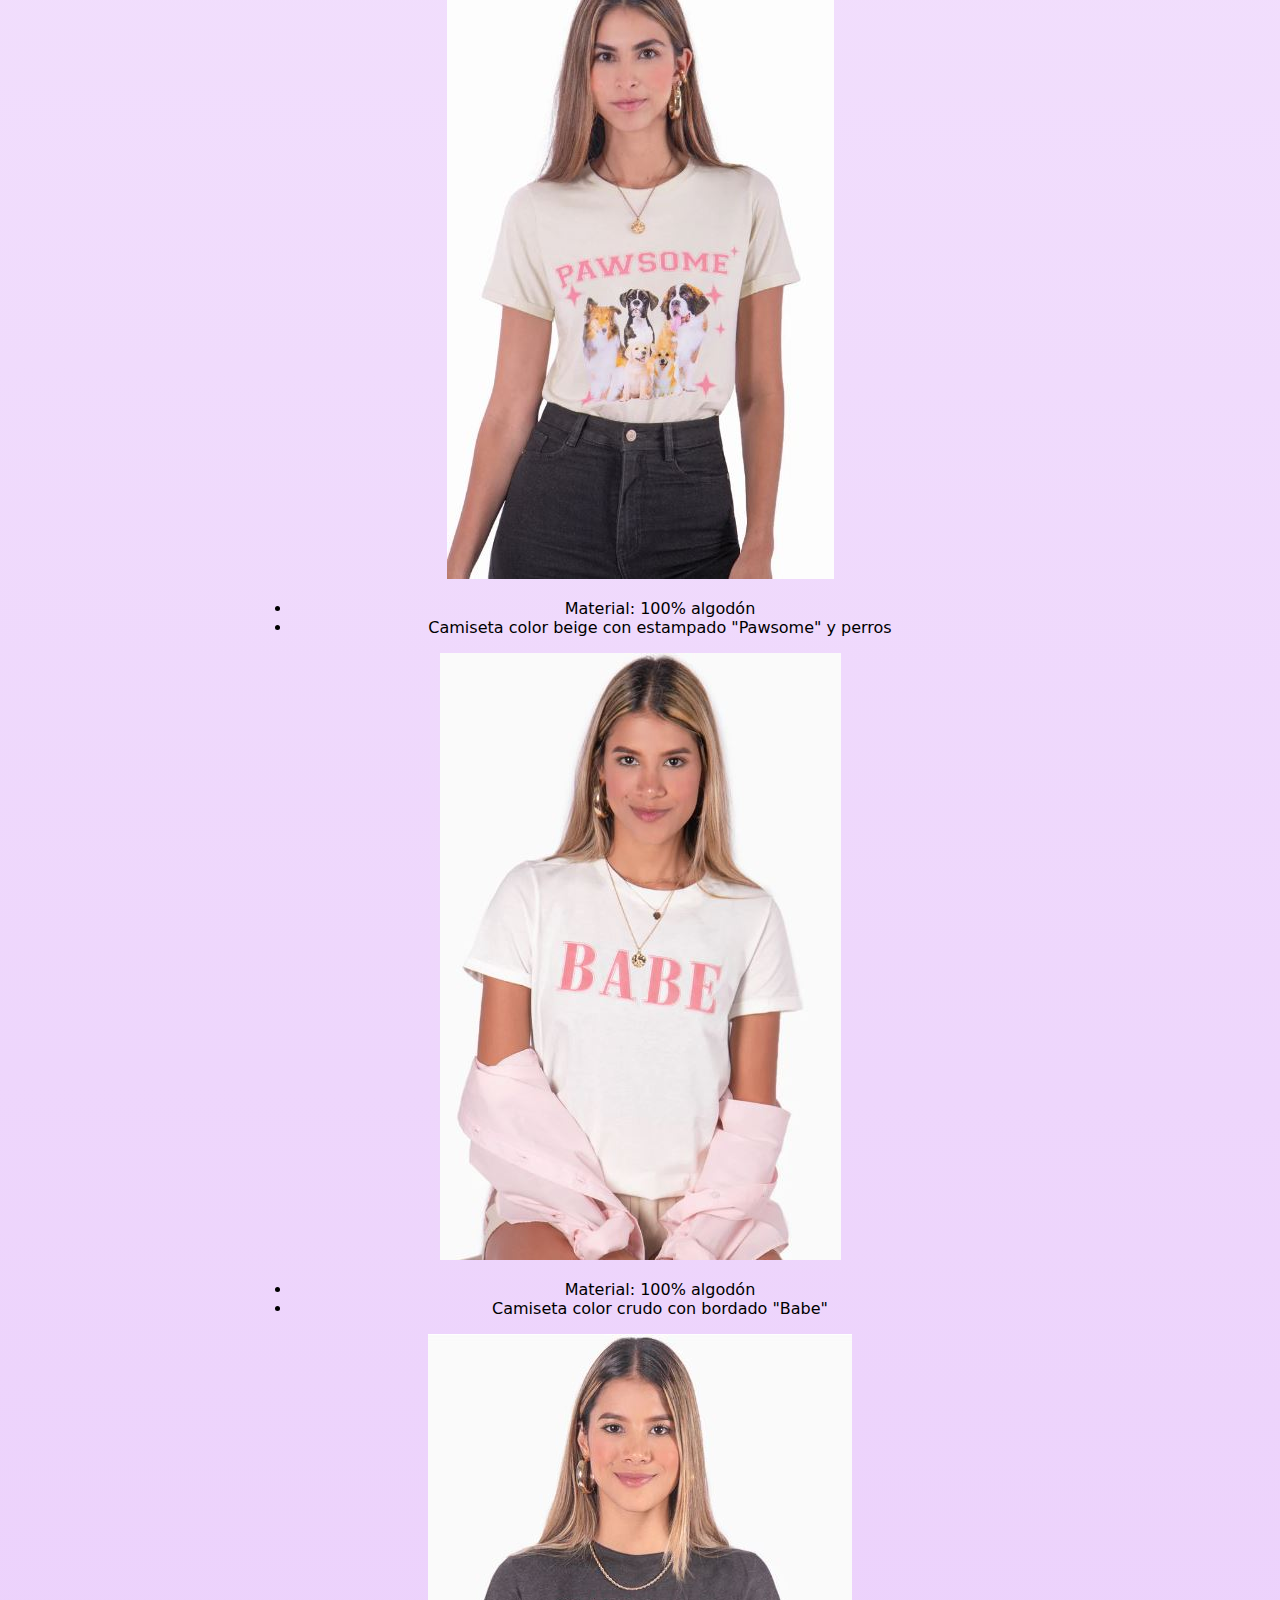
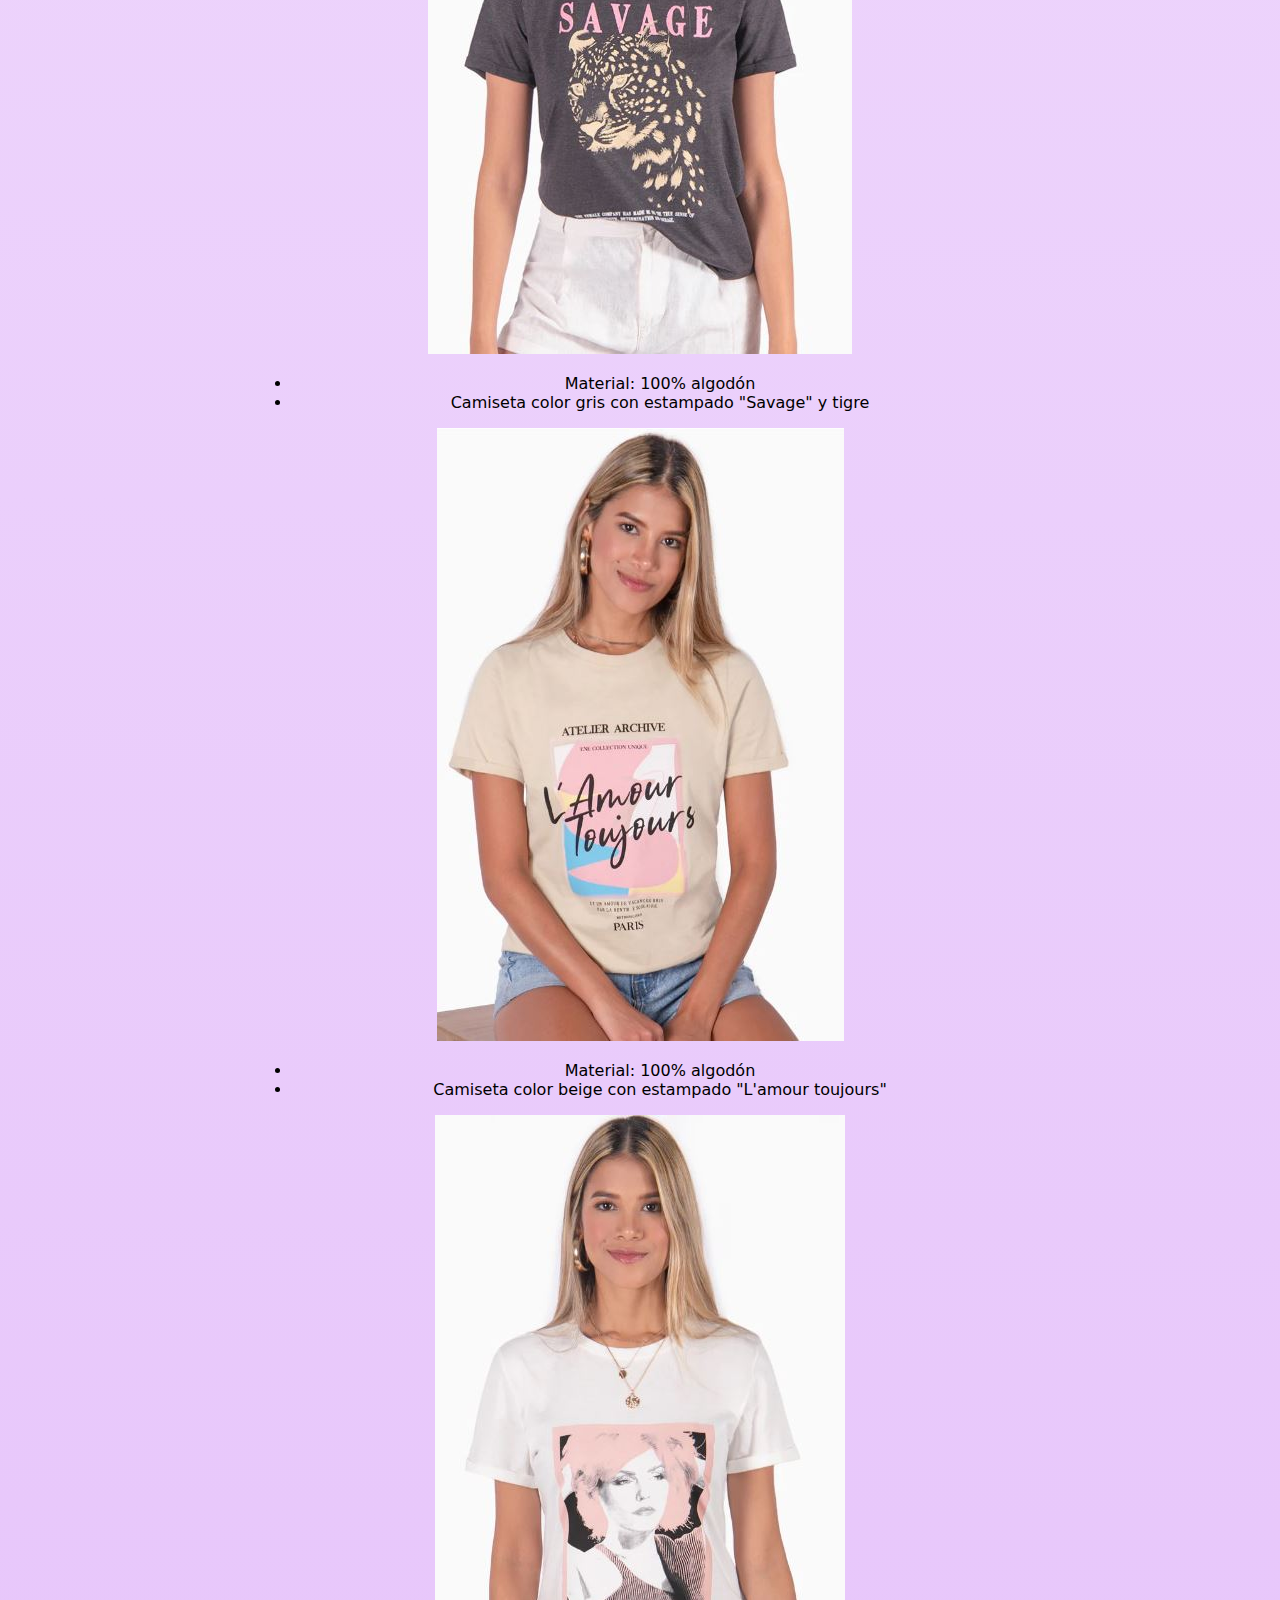
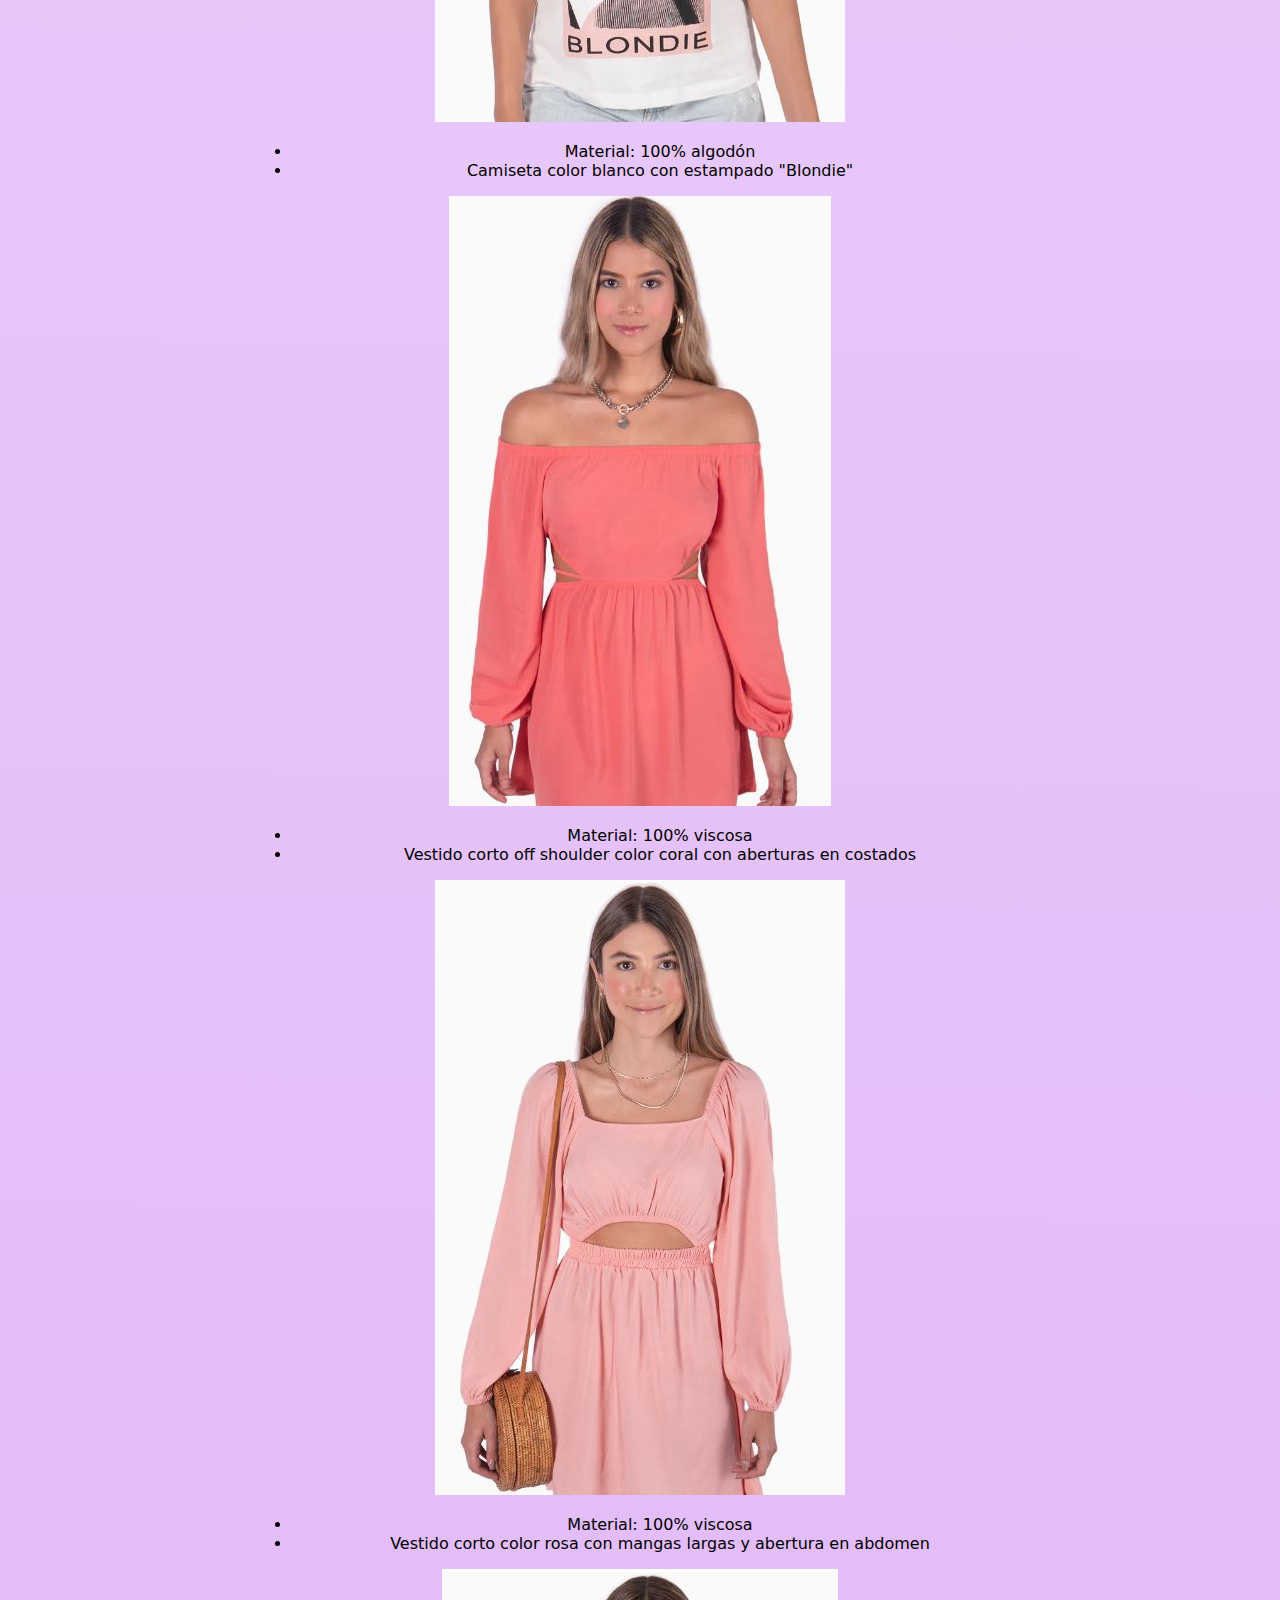
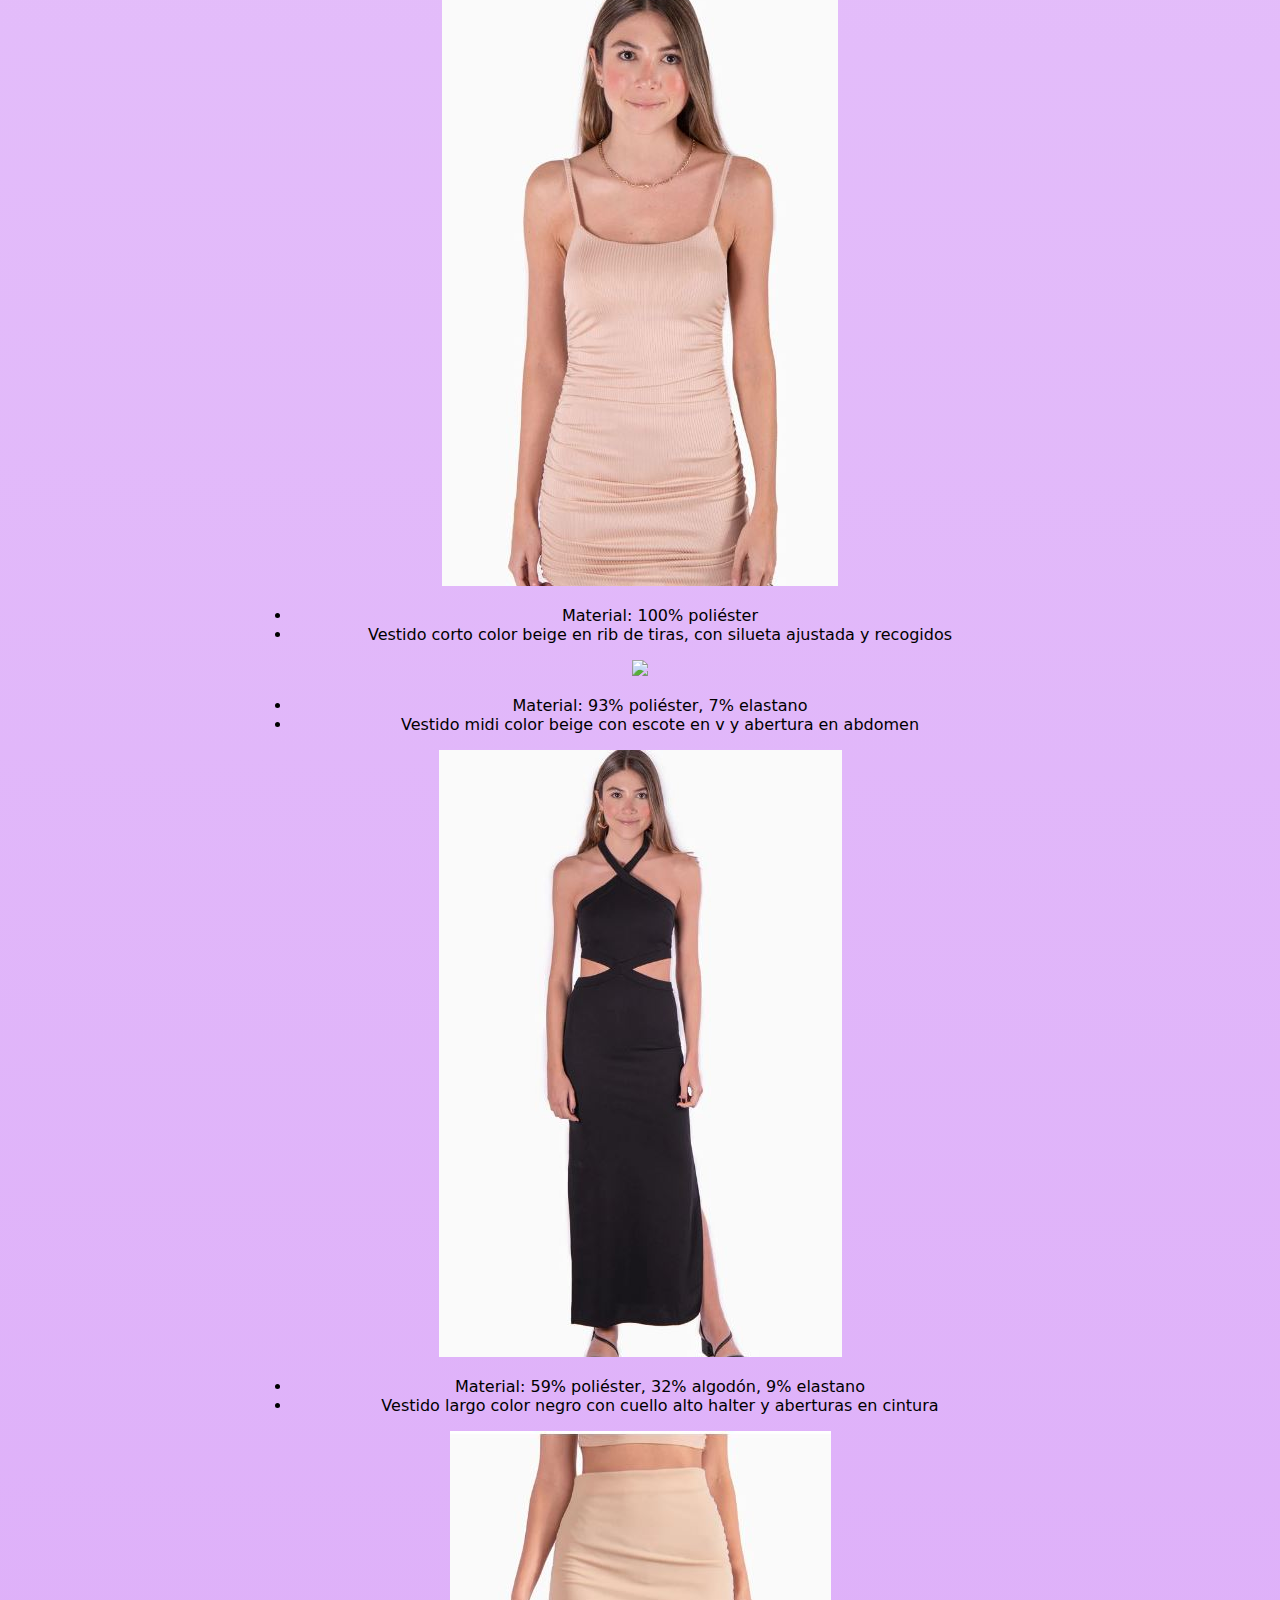
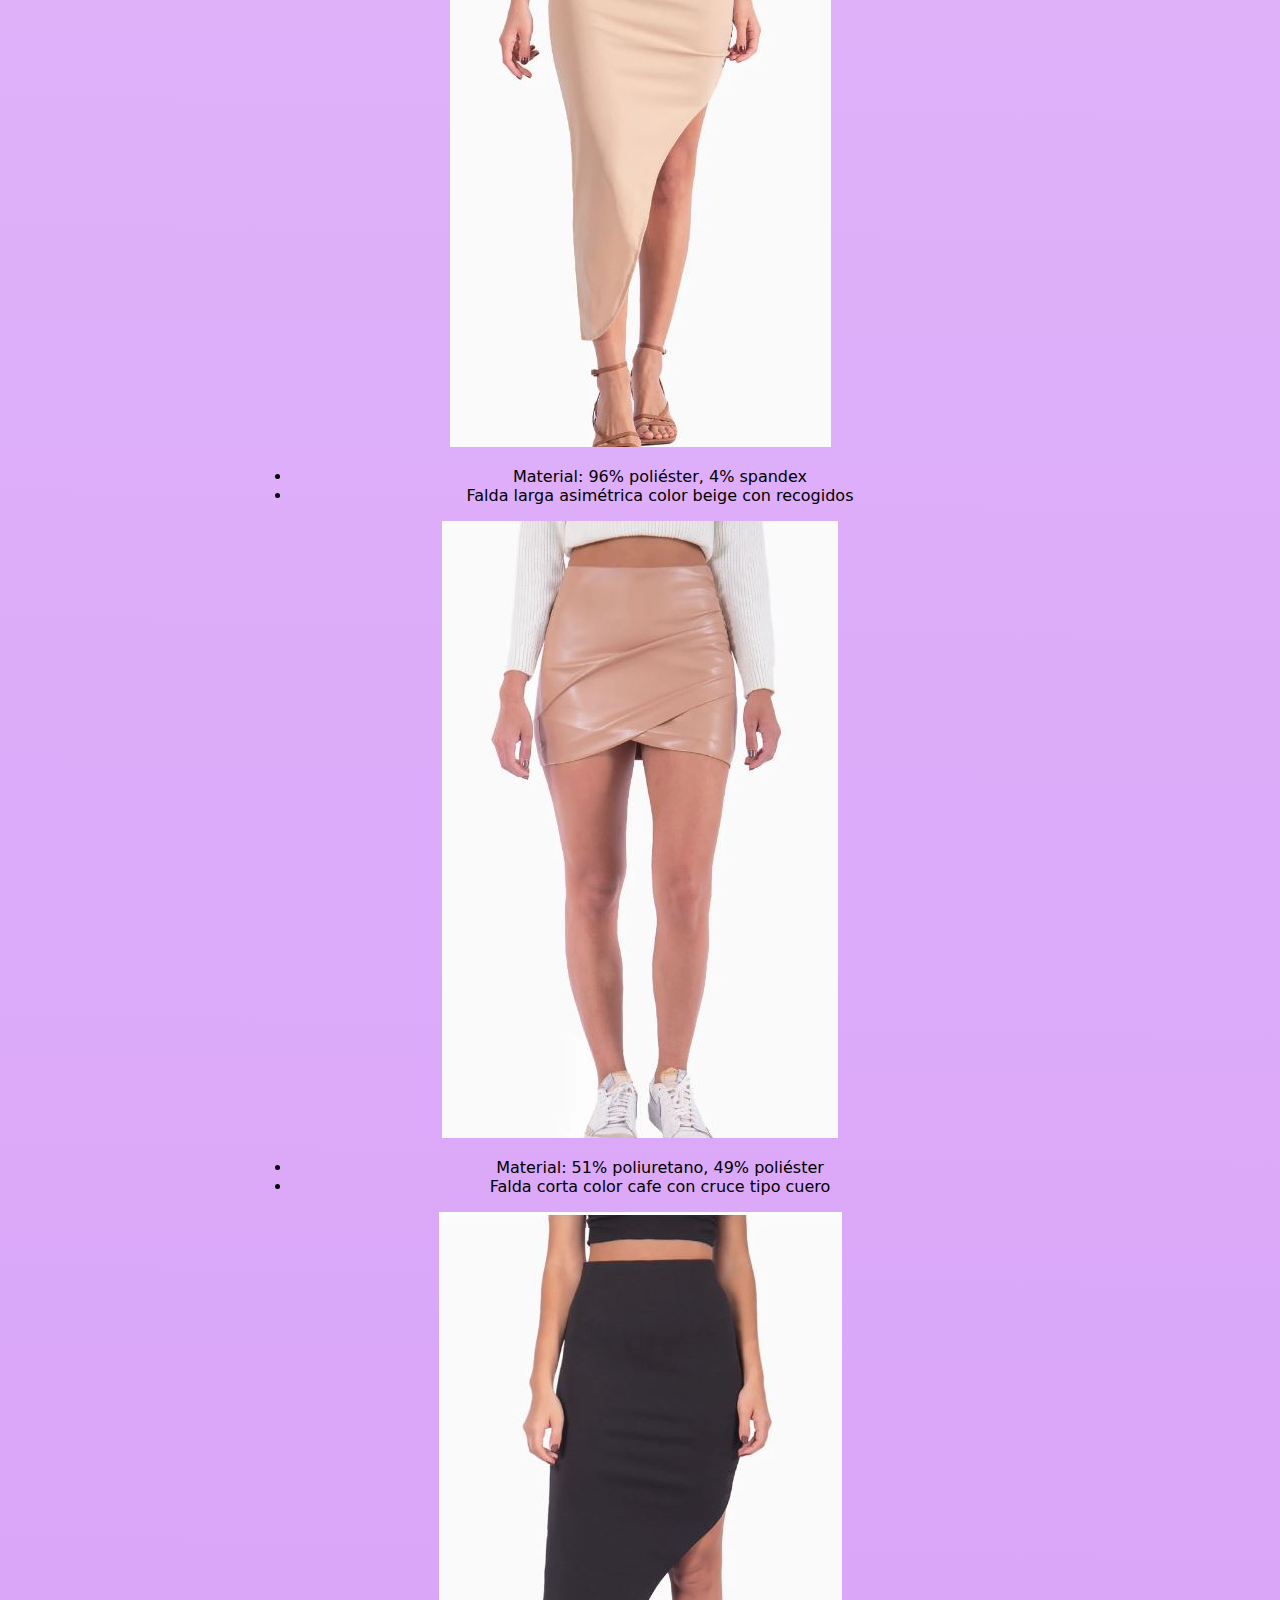
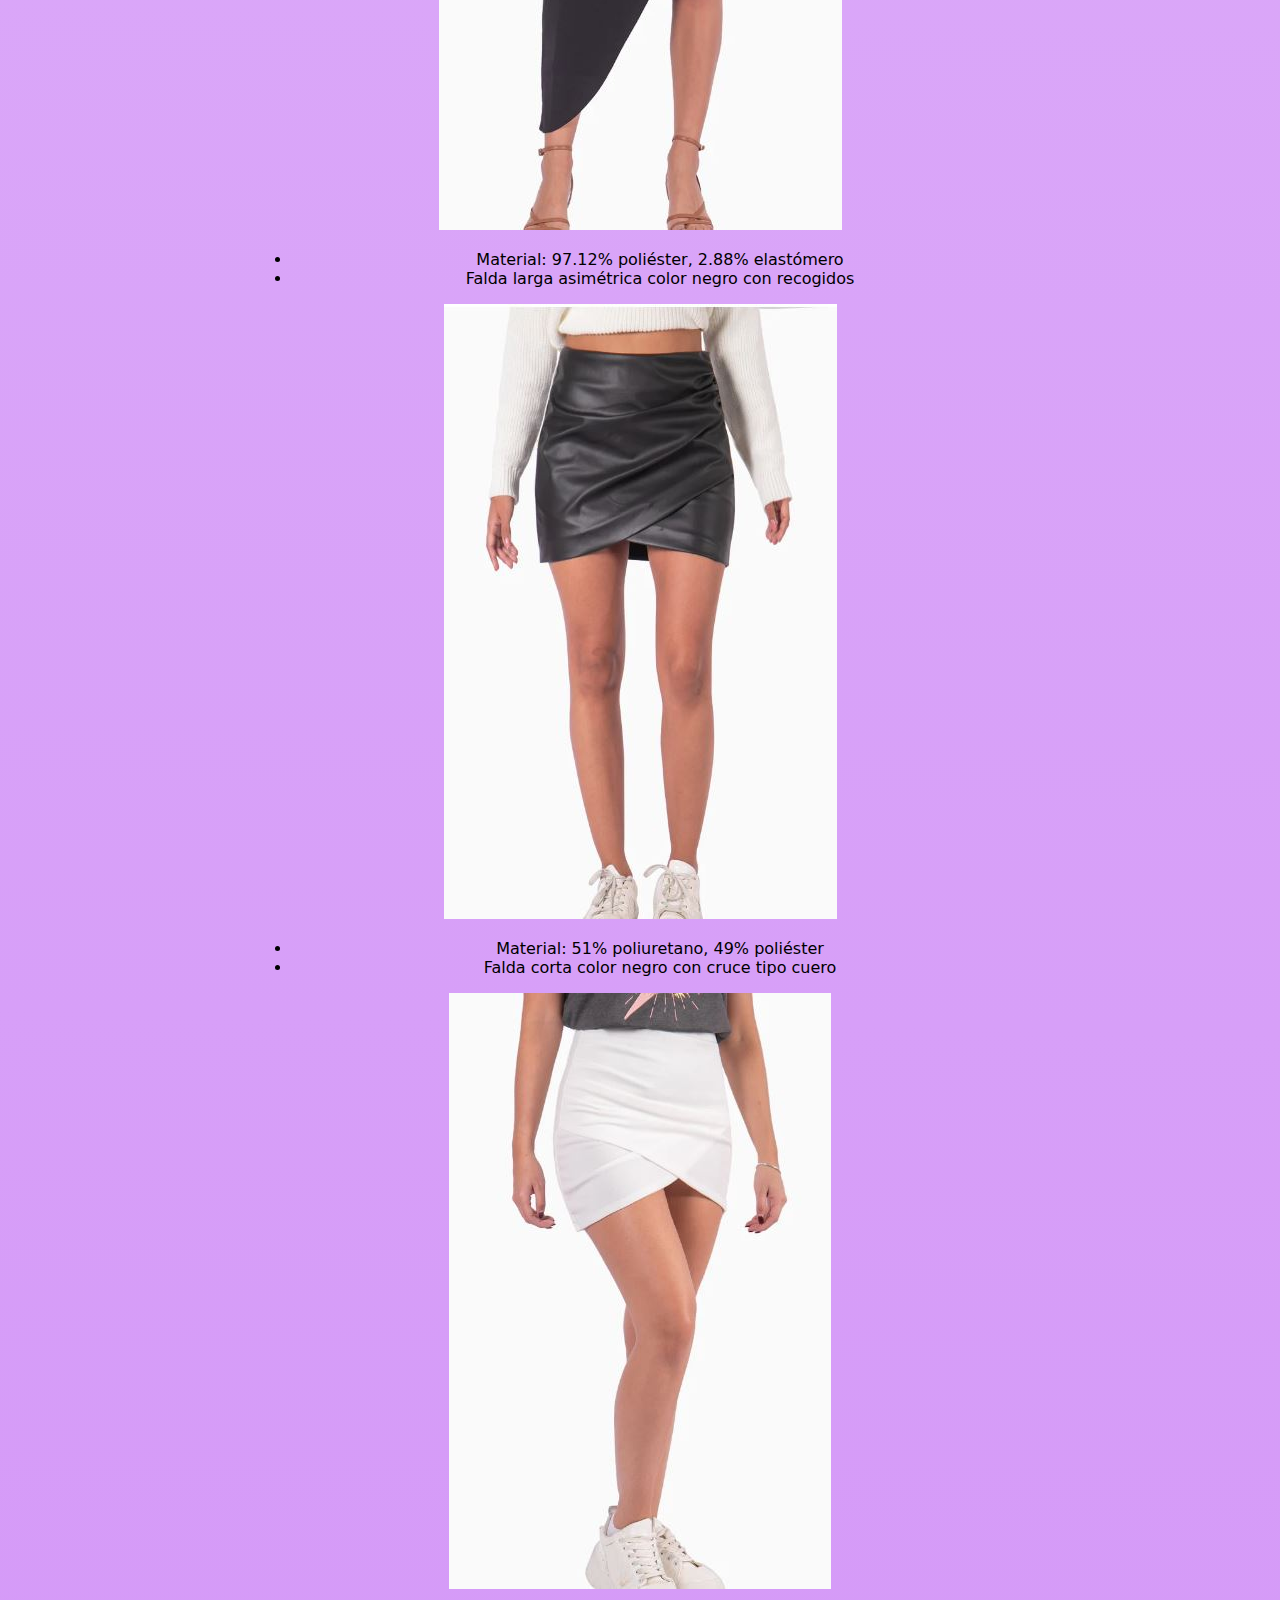
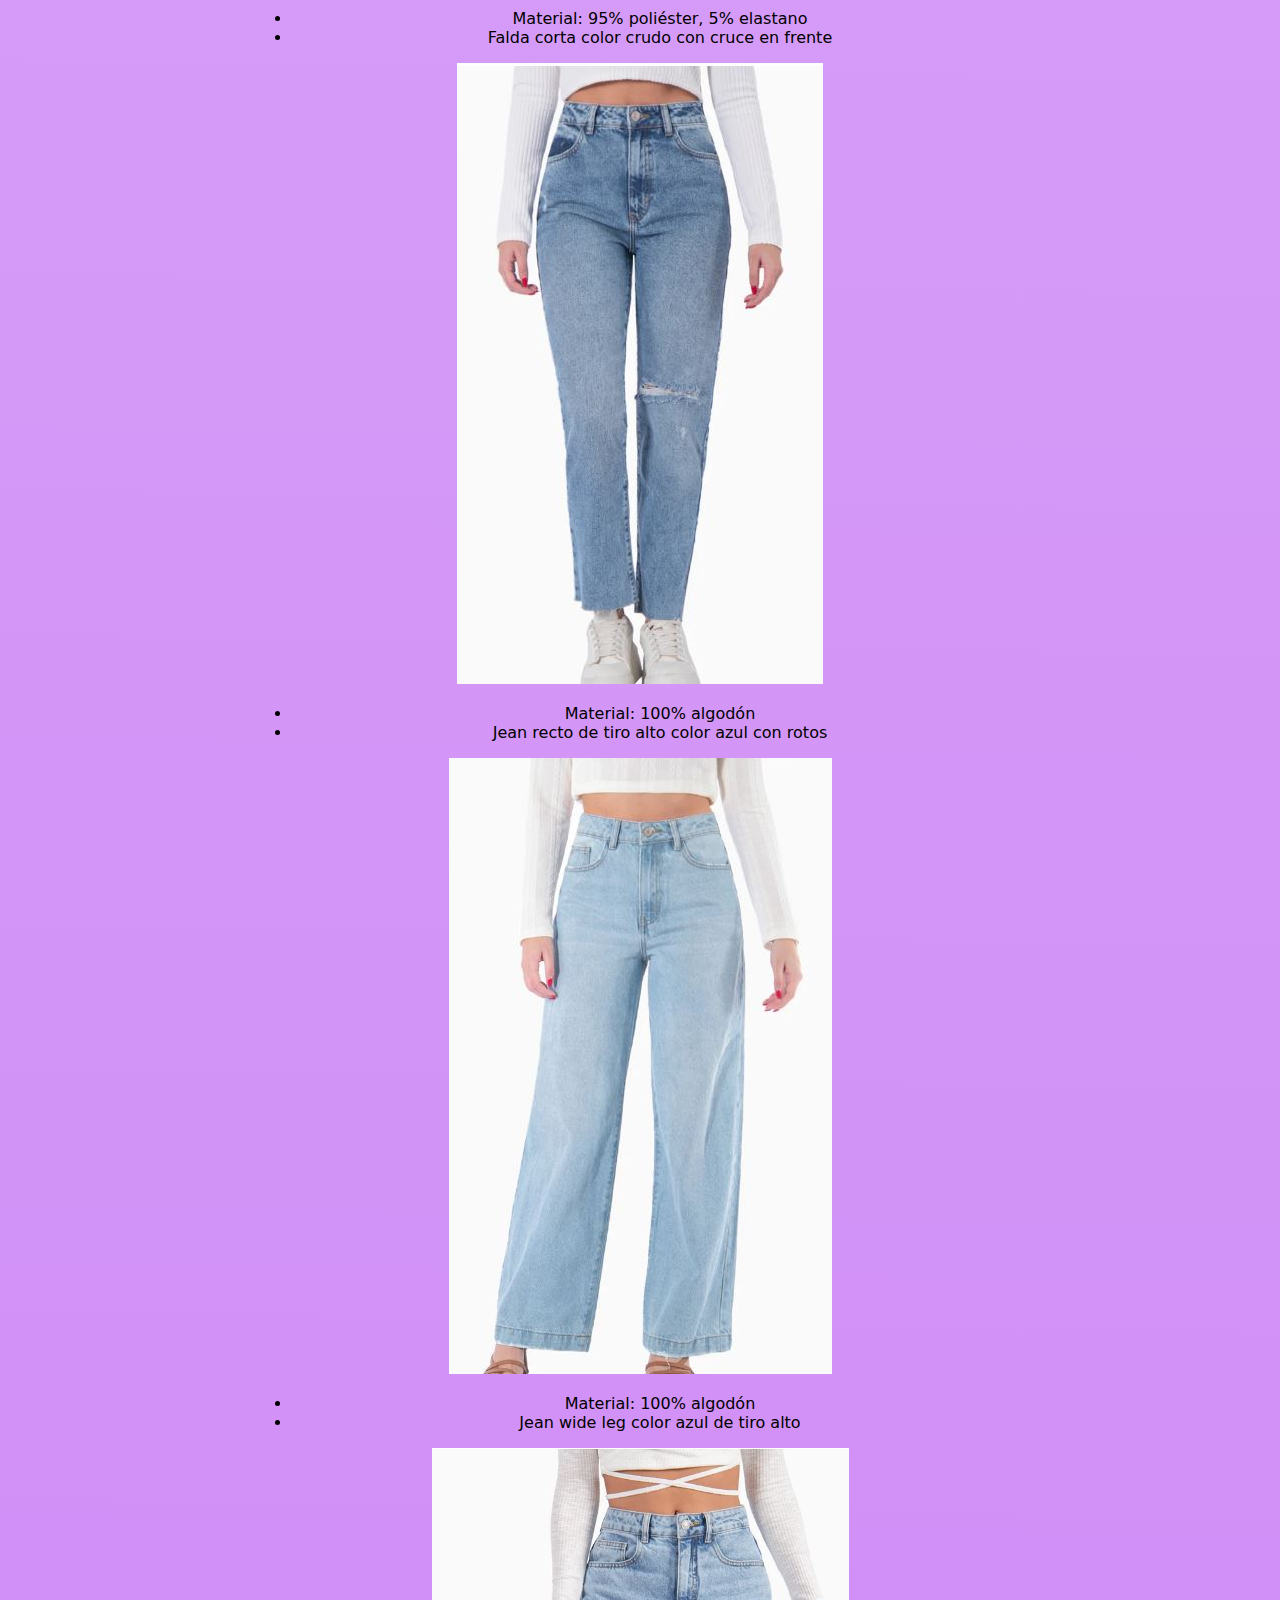
==== commit 8dea386c: "master" ====
--- a/Pagina inicio/index.html
+++ b/Pagina inicio/index.html
@@ -18,7 +18,7 @@
                 <li><a href="#">Hombre</a></li>
             </ul>
             <div class="BoxLogin"> 
-                <button type="button"><img src="../Pagina inicio/Imagenes/login.png"><a href="../inicio de sesion/inicio.html"></a></button>
+                <button type="button"><a href="../inicio de sesion/inicio.html"><img src="../Pagina inicio/Imagenes/login.png"></a></button>
                 <button type="button"><img src="../Pagina inicio/Imagenes/carrito.png"><a href="#"></a></button>
             </div>
         </nav>
@@ -26,7 +26,6 @@
     <section class="Box">
         <div class="ContenedorInicio">
             <h2 class="Titulo">Bienvenidos a Platinum</h2>
-            <img src="../Pagina inicio/Imagenes/TopsM/Top3.JPG">"
             <img src="../Pagina inicio/Imagenes/JeansM/Jean5.JPG">
             <img src="../Pagina inicio/Imagenes/CamisasH/Camisa3.JPG">
             <img src="../Pagina inicio/Imagenes/JeansH/Jean5.JPG">
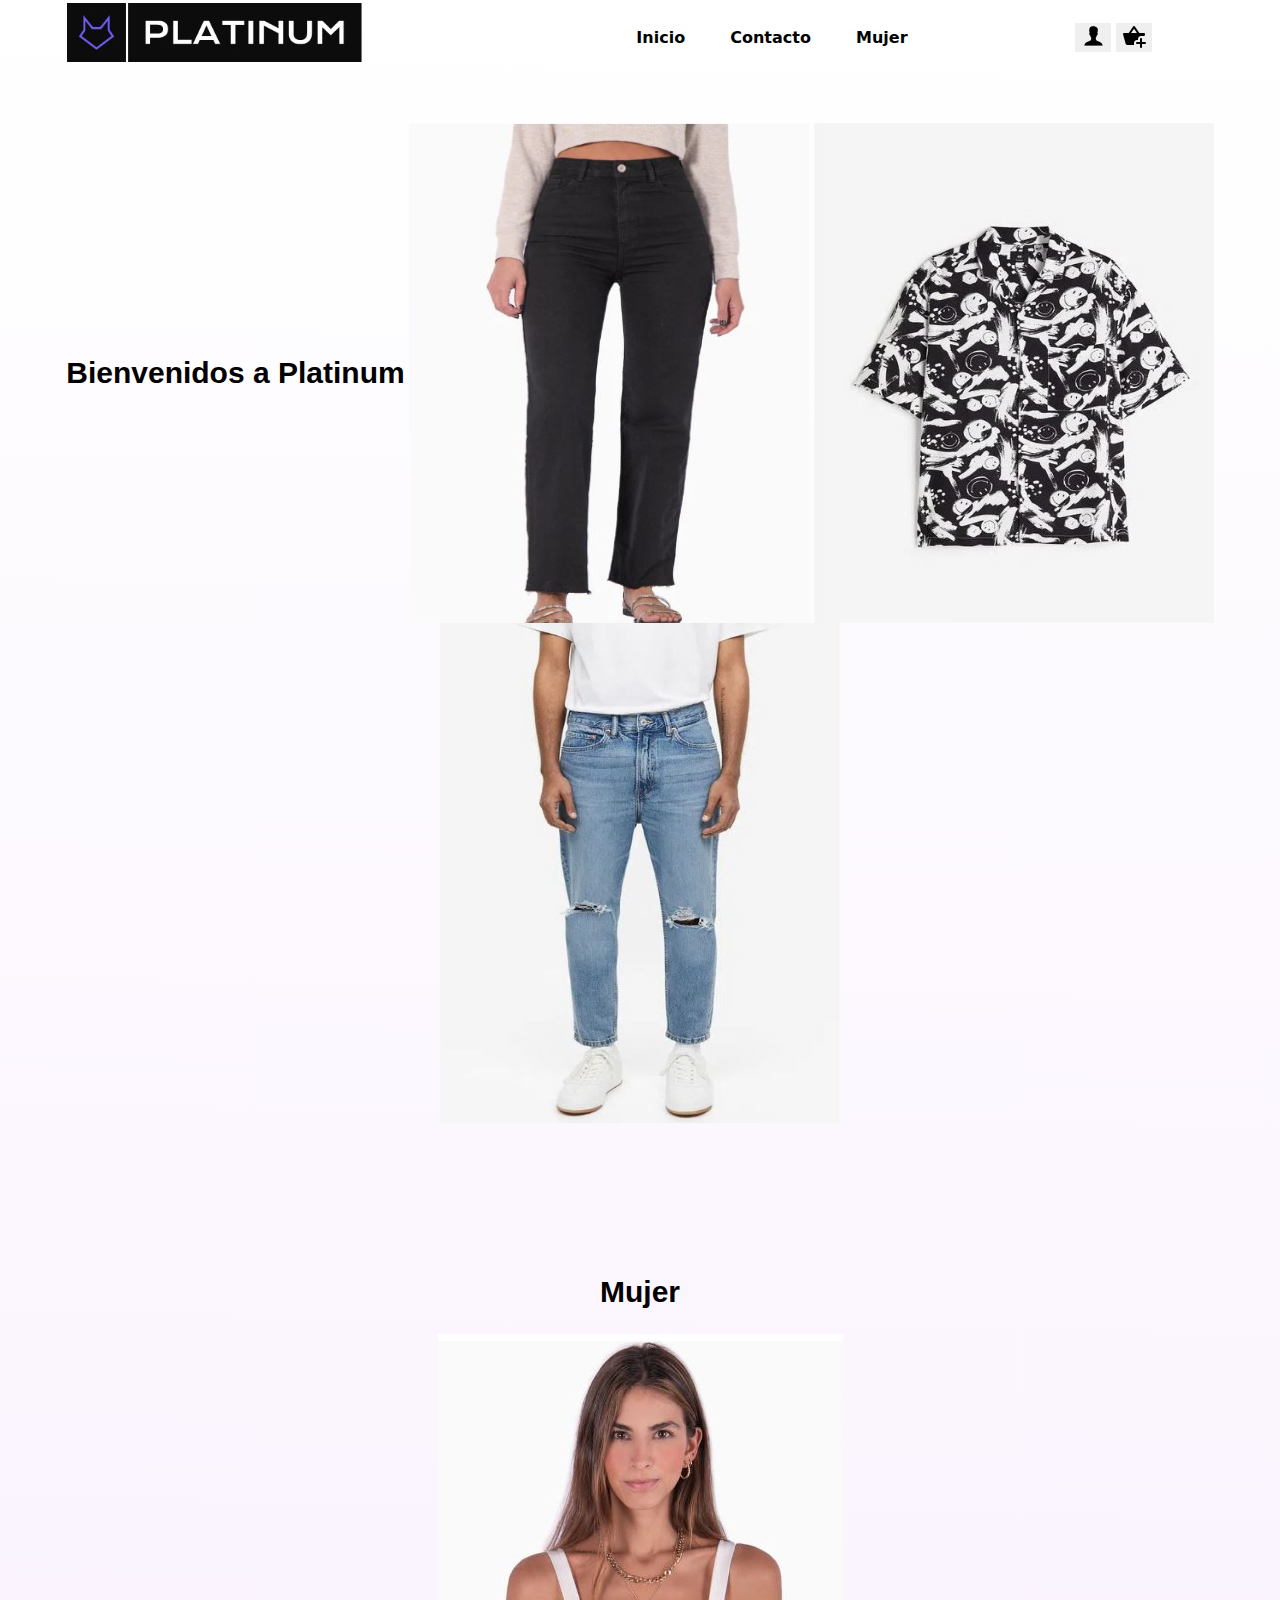
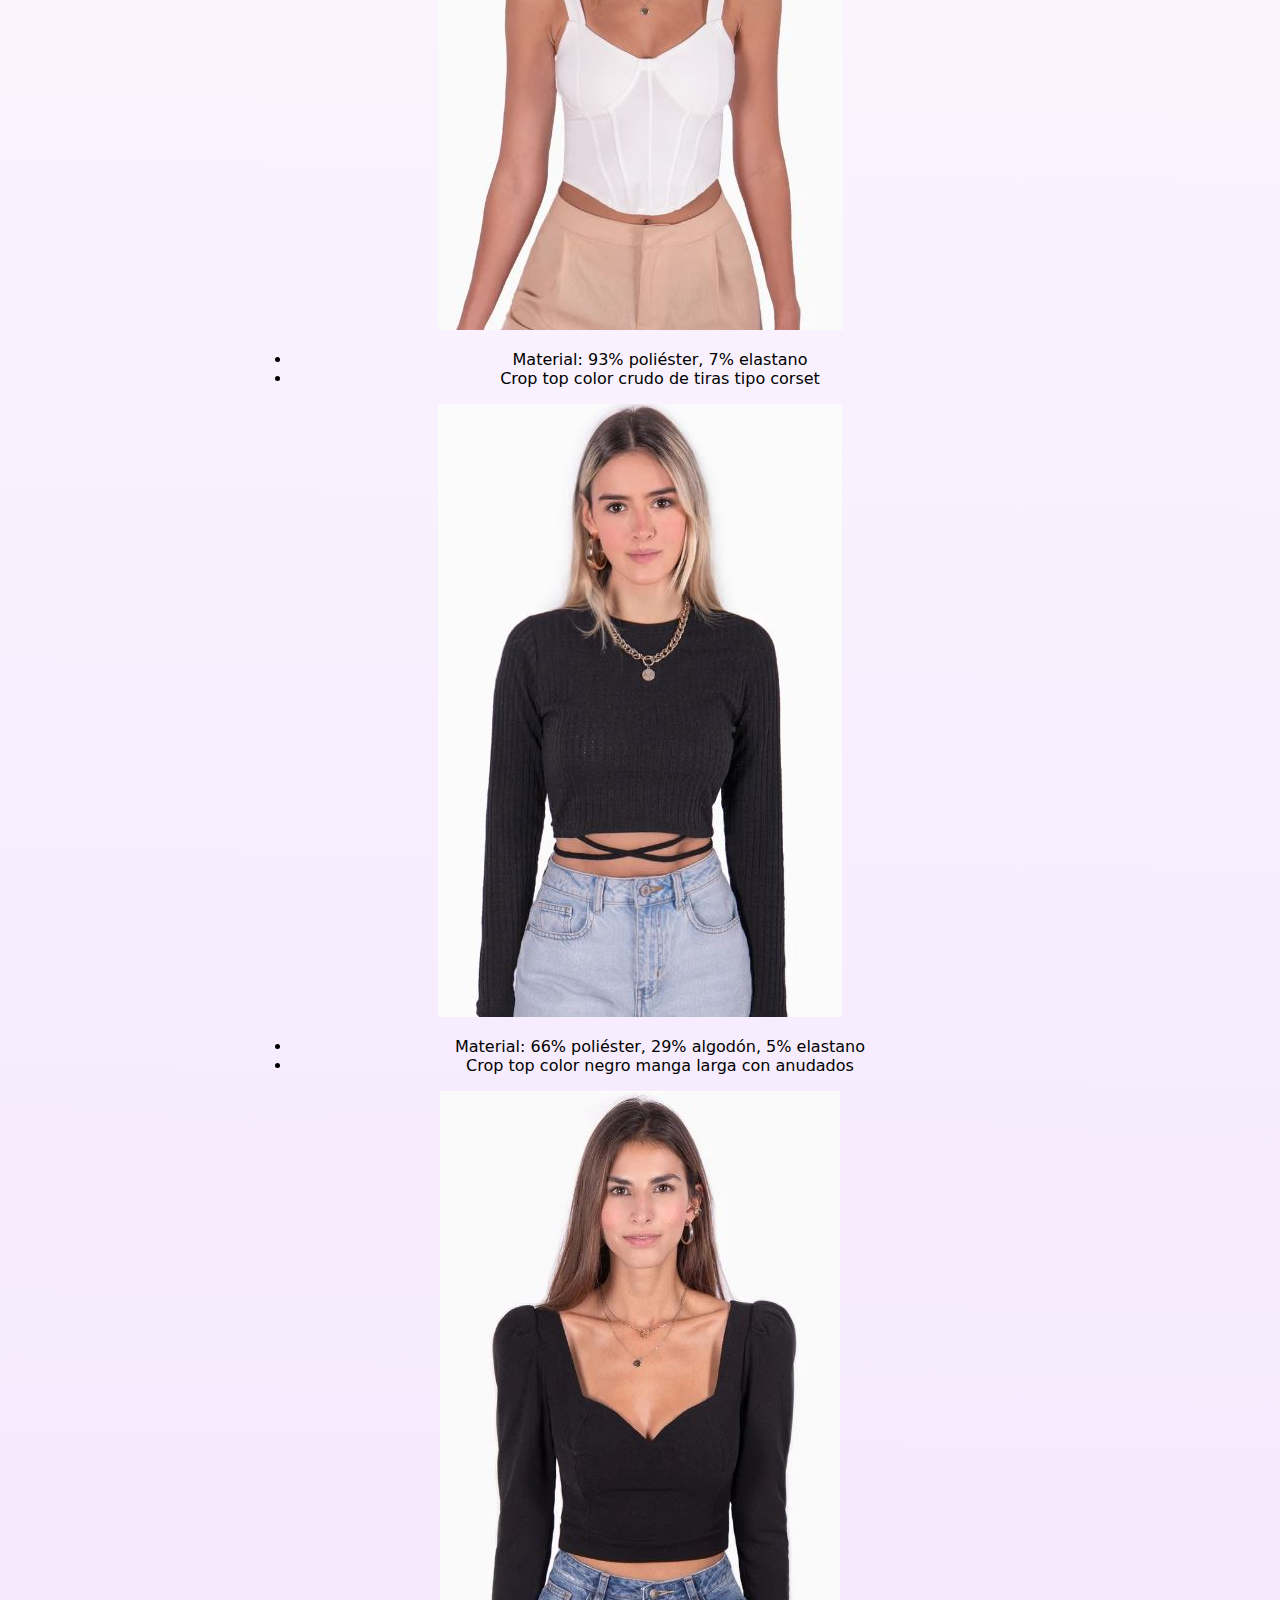
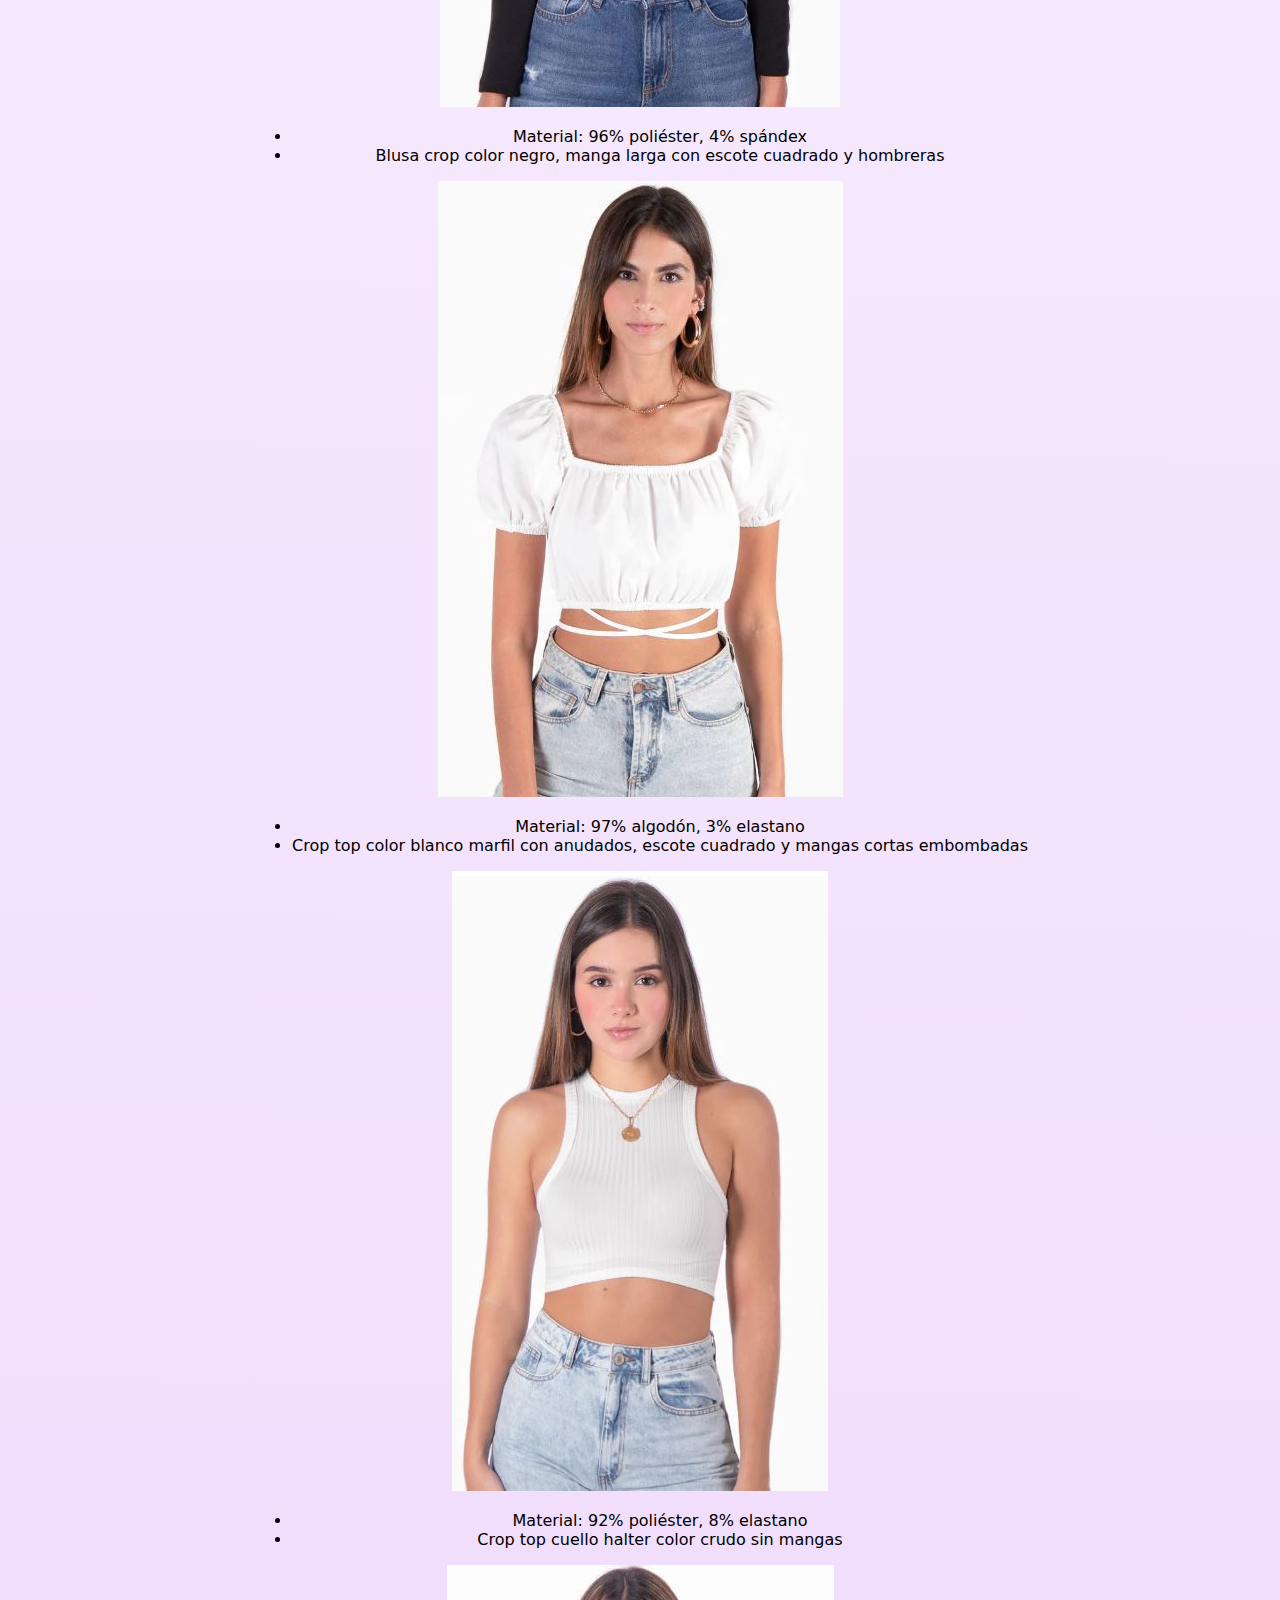
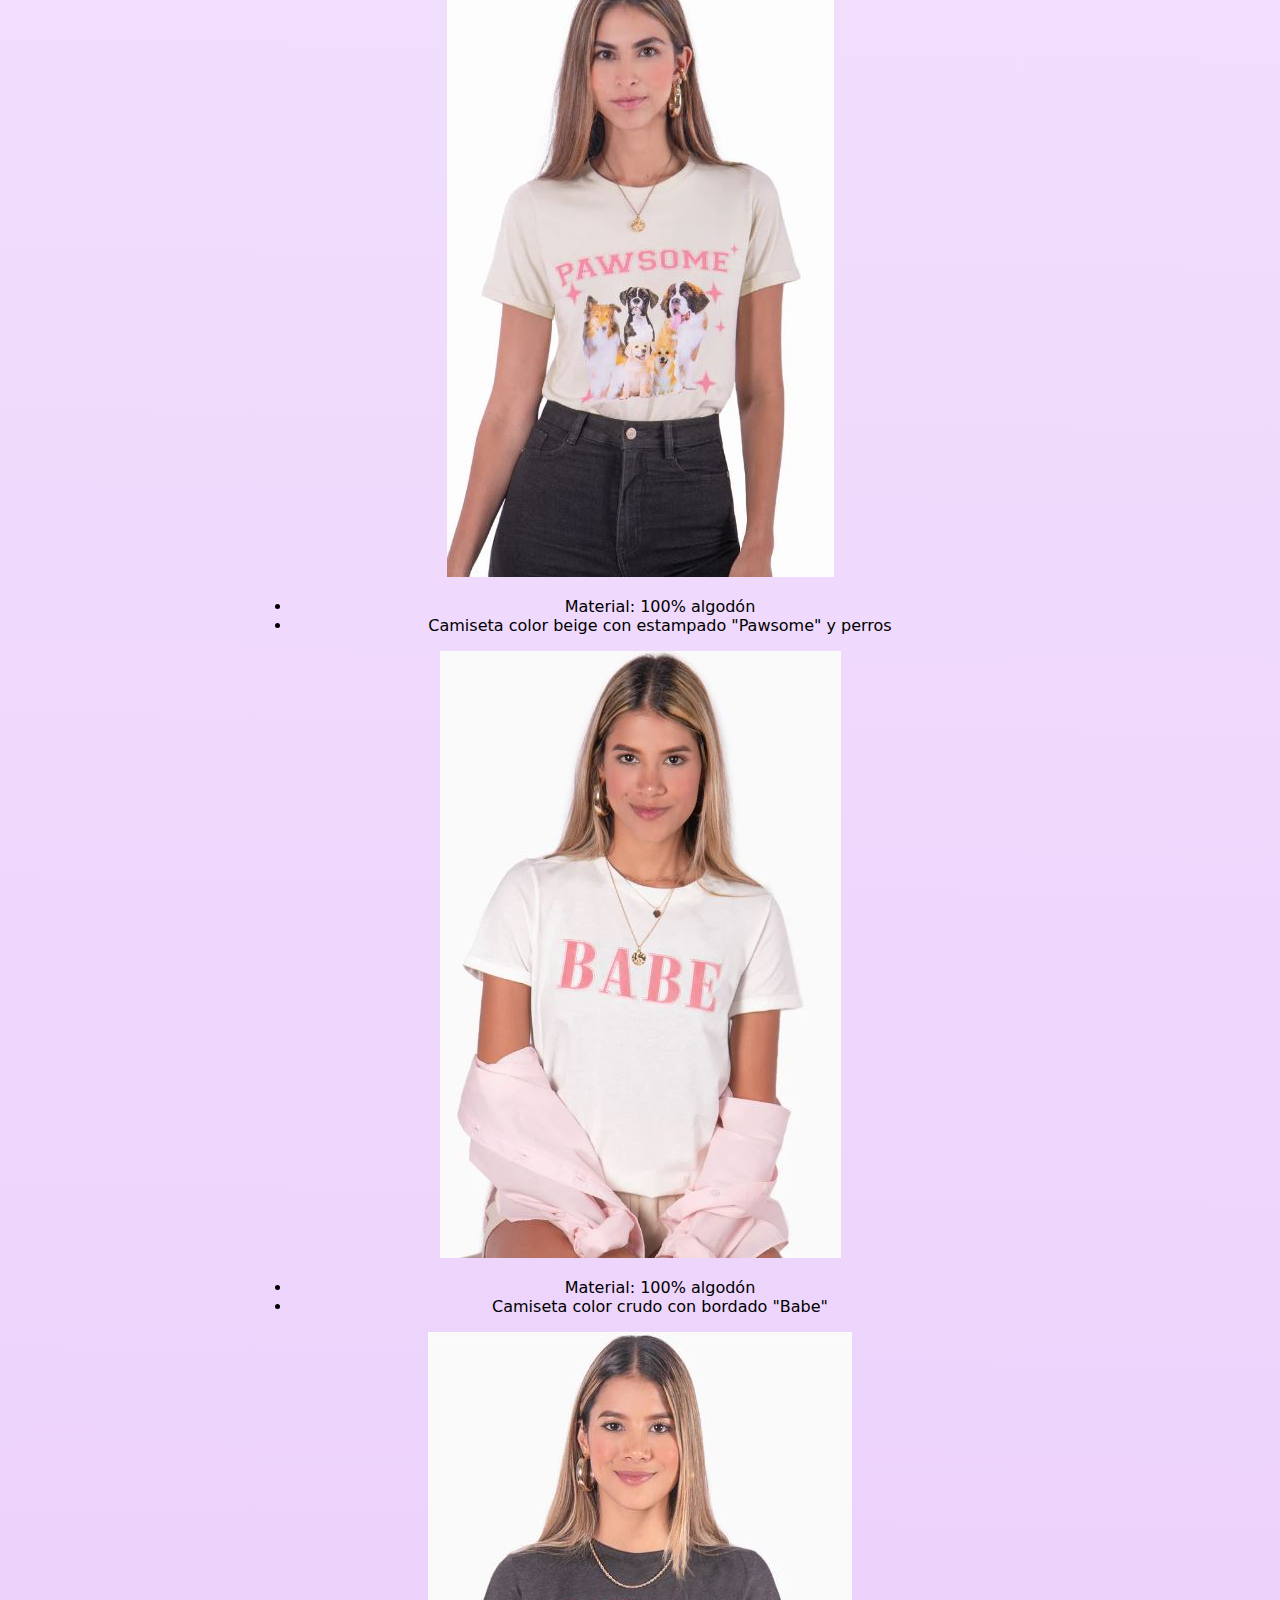
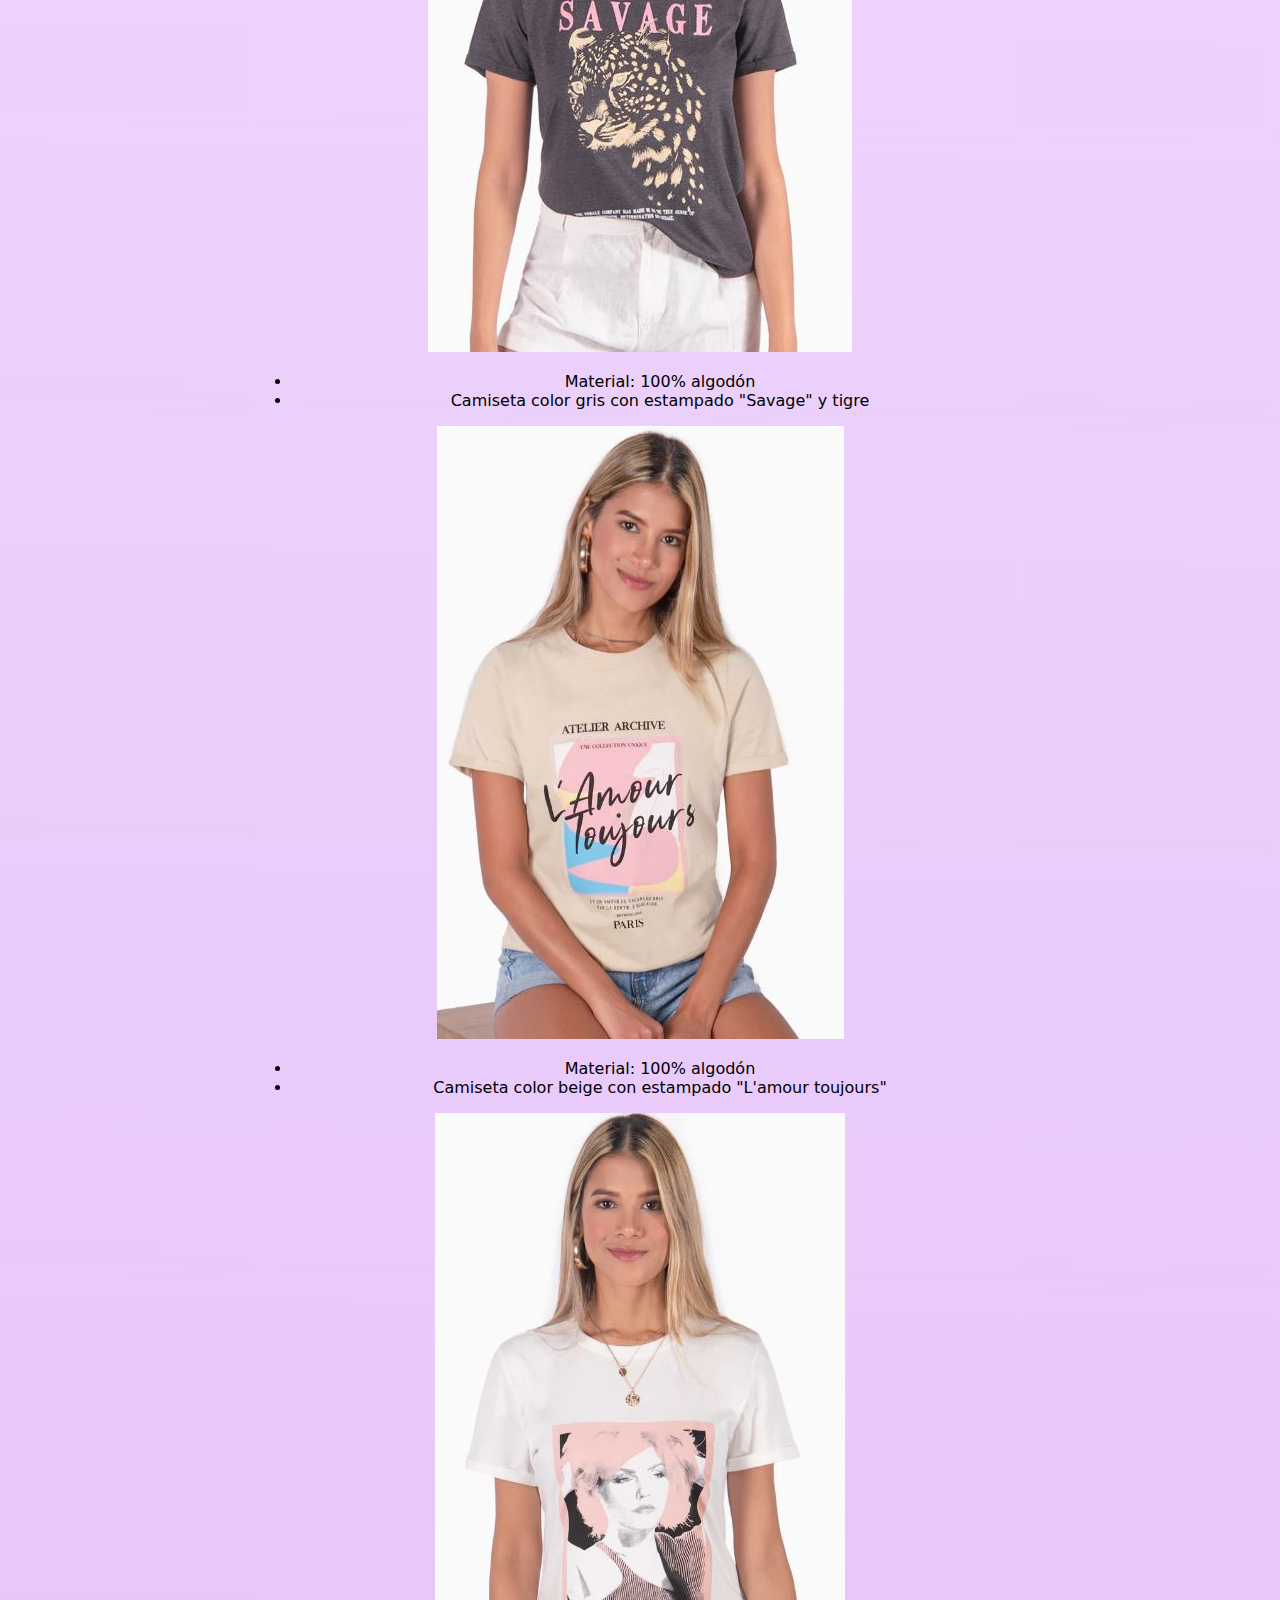
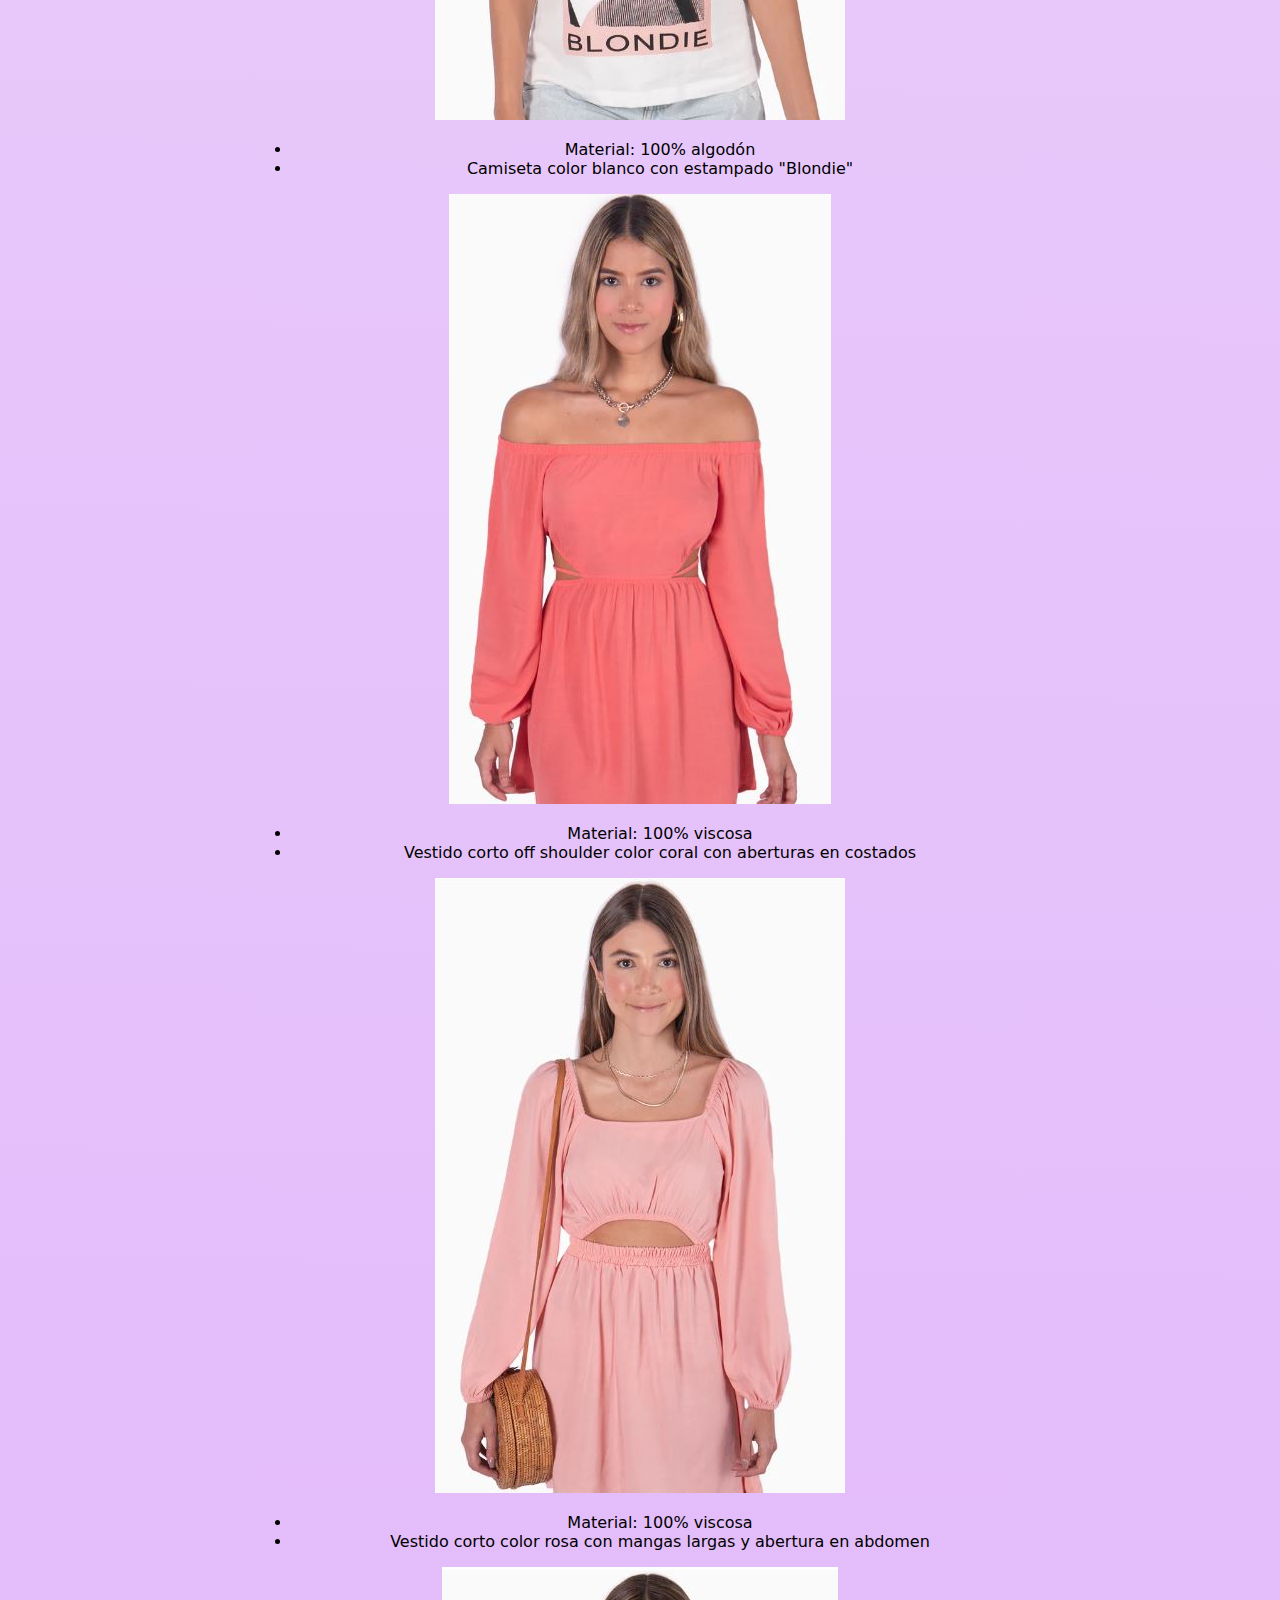
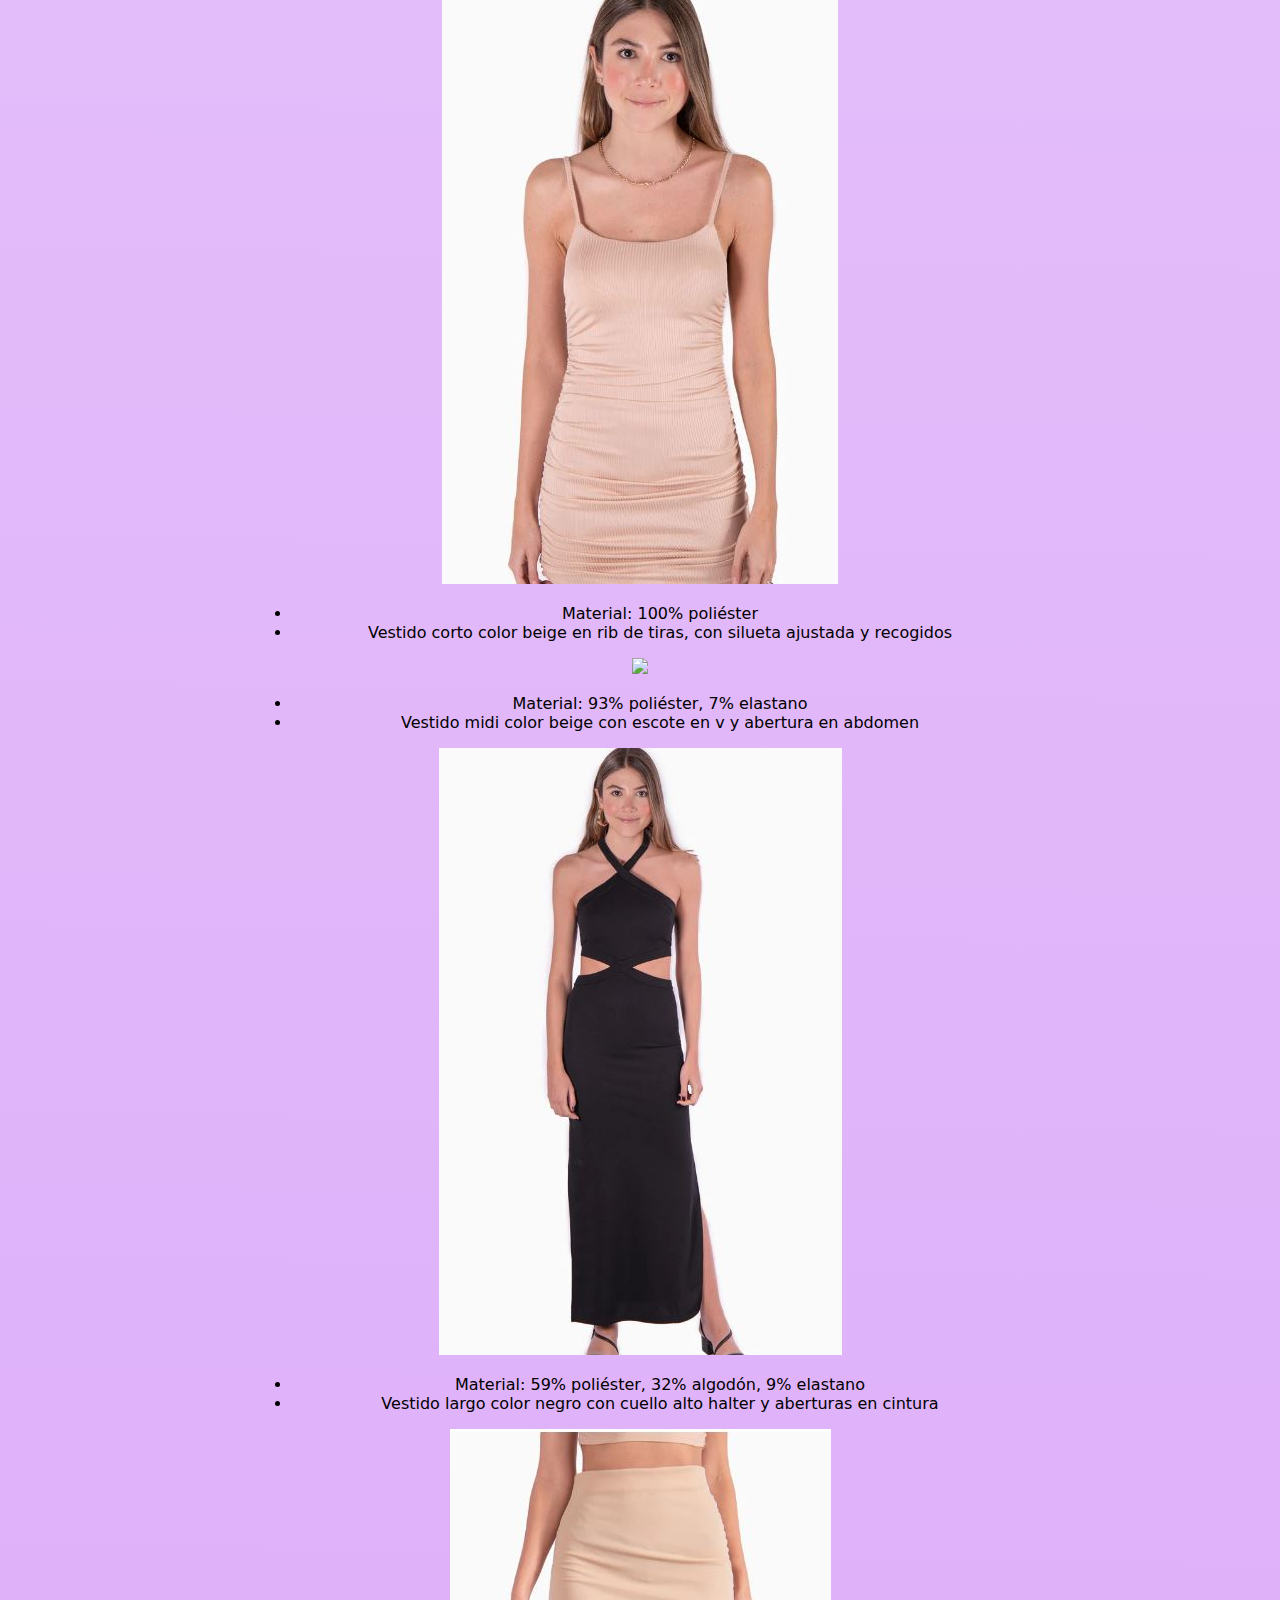
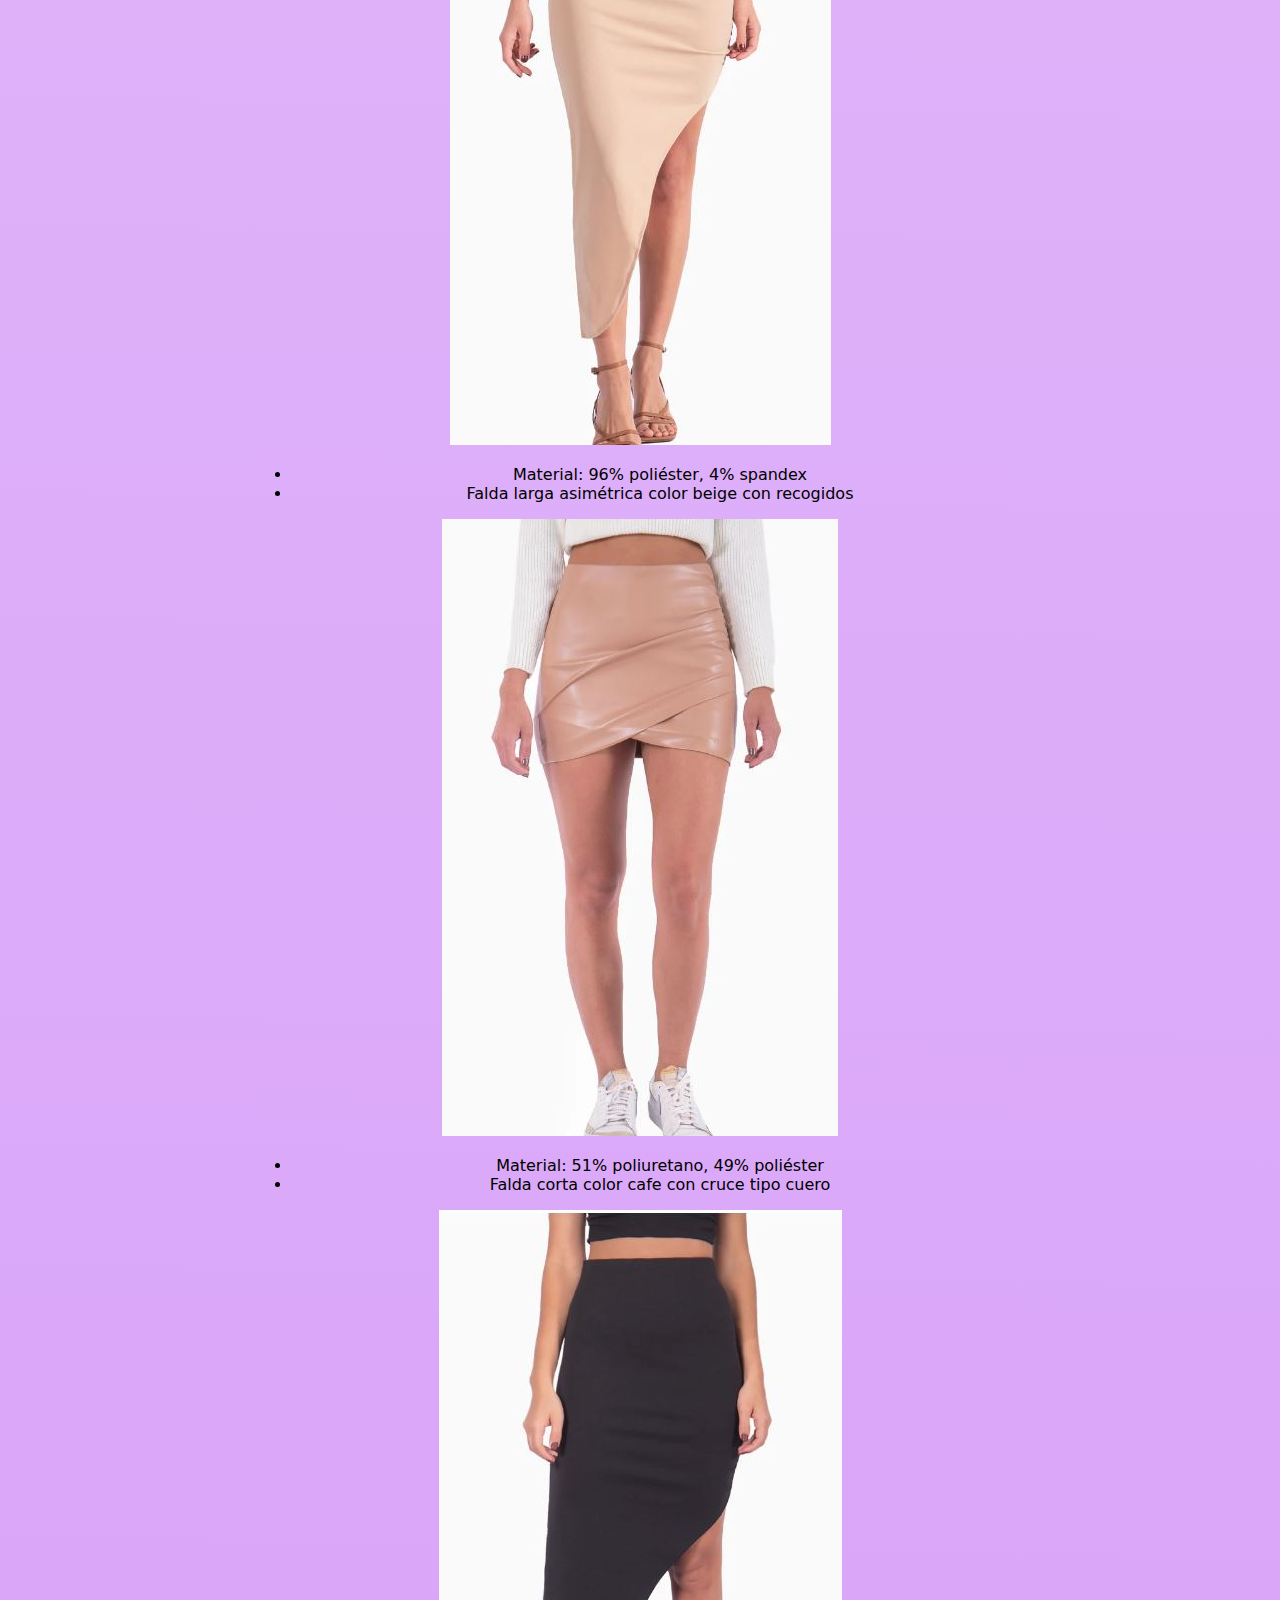
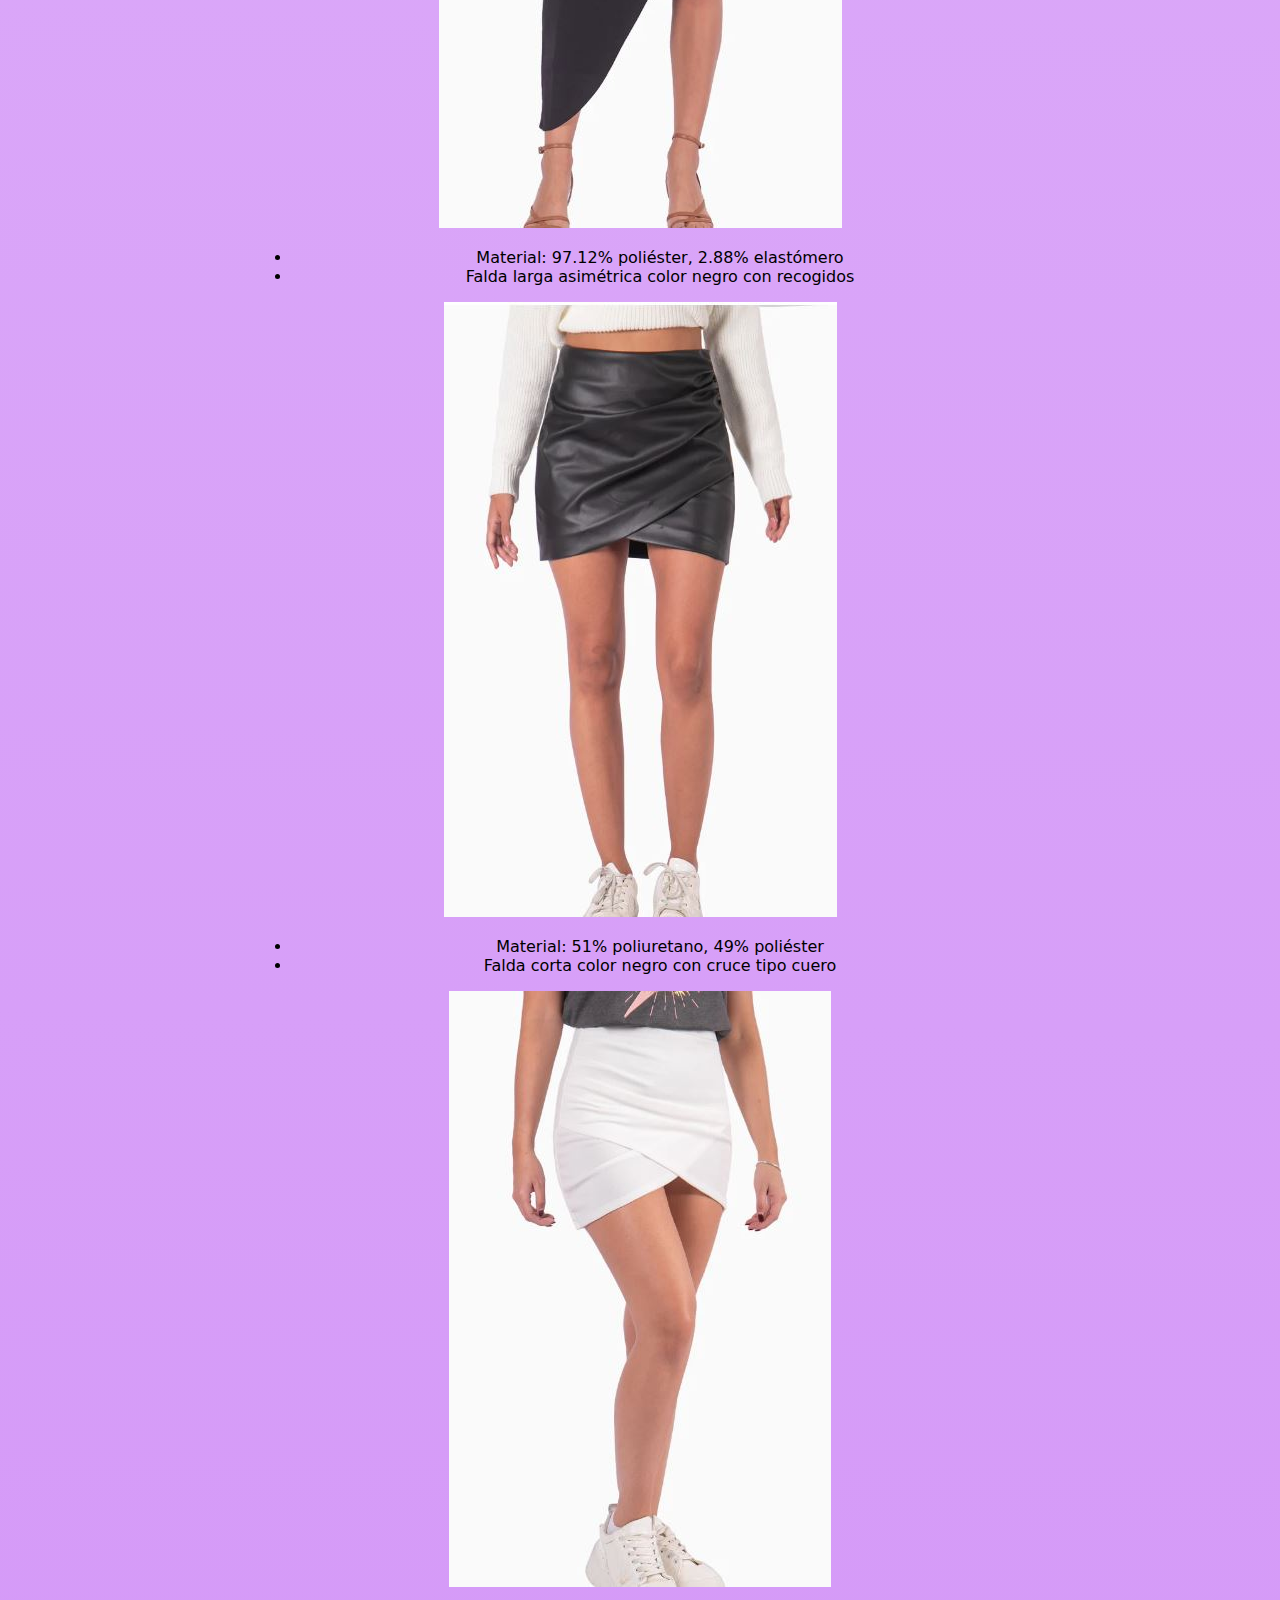
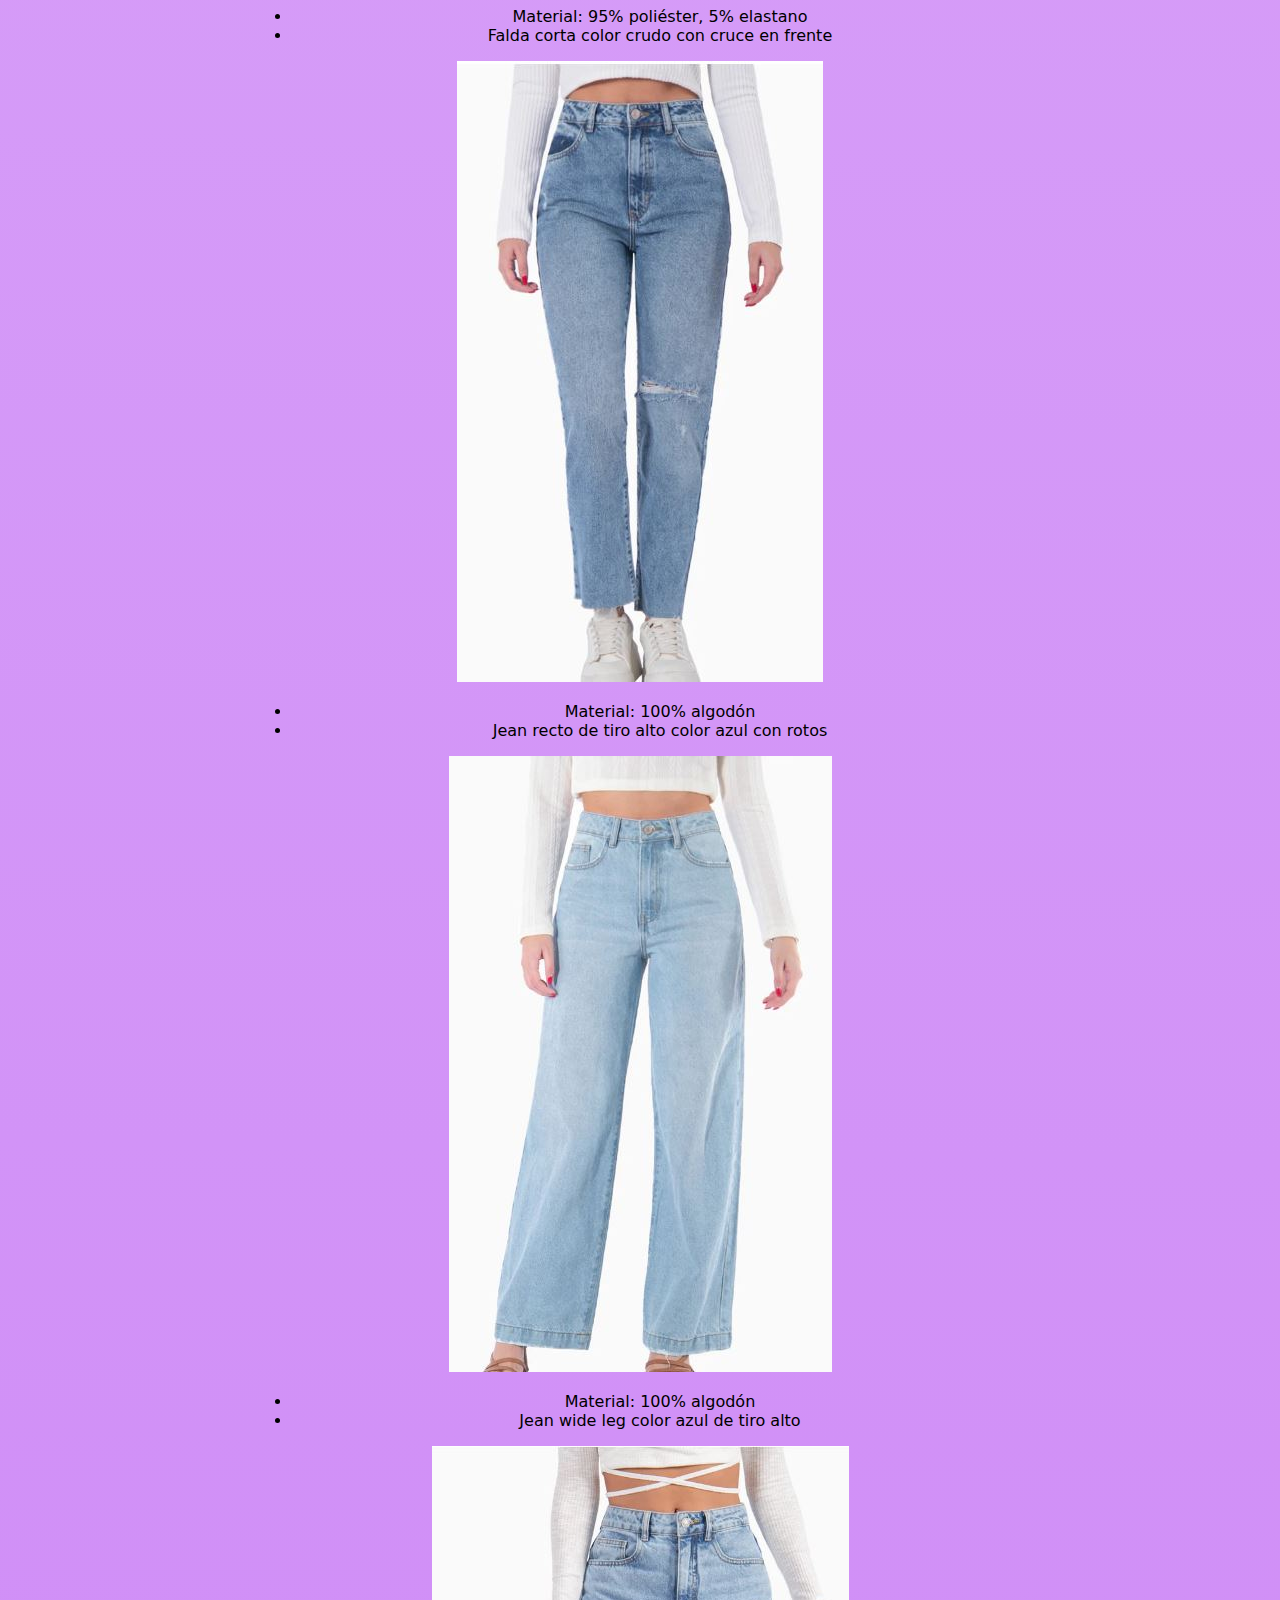
==== commit 57e73875: "master" ====
--- a/Pagina inicio/index.html
+++ b/Pagina inicio/index.html
@@ -15,7 +15,7 @@
                 <li><a href="#">Inicio</a></li>
                 <li><a href="#">Contacto</a></li>
                 <li><a href="#">Mujer</a></li>
-                <li><a href="#">Hombre</a></li>
+               
             </ul>
             <div class="BoxLogin"> 
                 <button type="button"><a href="../inicio de sesion/inicio.html"><img src="../Pagina inicio/Imagenes/login.png"></a></button>
